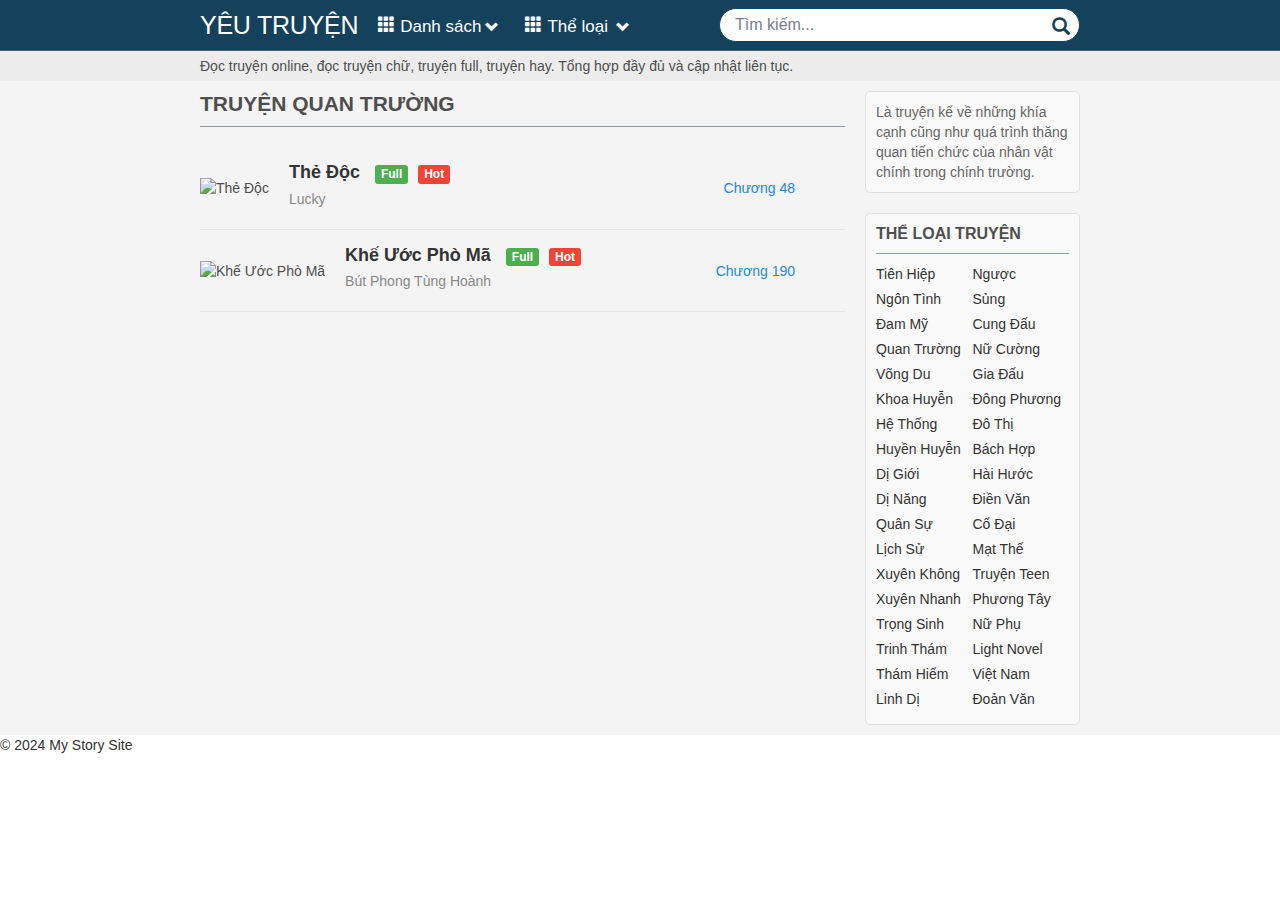
==== category_detail.html @ b4550990 "v8" ====
<html lang="en">
<head>
    <meta charset="UTF-8">
    <meta name="viewport" content="width=device-width, initial-scale=1.0">
    <title>Basic HTML and CSS</title>
    <link rel="stylesheet" href="styles/css/globals.css">
    <link rel="stylesheet" href="styles/css/bootstrap.min.css">
    <link rel="stylesheet" href="styles/css/bootstrap-glyphicons.css">
</head>
<body>
<div id="__next">
    <div>
        <head>
            <meta charset="UTF-8">
            <meta name="viewport" content="width=device-width, initial-scale=1.0">
            <title>Yêu Truyện</title>
        </head>
        <header class="header">
            <div class="container">
                <h1 class="logo"><a href="http://localhost:3000"><span>YÊU TRUYỆN</span></a></h1>
                <nav class="header-nav">
                    <ul>
                        <li class="dropdown">
                            <a href="#">
                                <div class="header-nav-item"><span class="header-nav-item-text glyphicon glyphicon-th">Danh sách</span><span
                                        class="chevron glyphicon glyphicon-chevron-down"></span></div>
                            </a>
                        </li>
                        <li class="dropdown">
                            <a href="#">
                                <div class="header-nav-item">
                                    <span class="header-nav-item-text glyphicon glyphicon-th">Thể loại</span>
                                    <div class="chevron glyphicon glyphicon-chevron-down"></div>
                                </div>
                            </a>
                        </li>
                    </ul>
                </nav>
                <form class="header-form"><input class="header-form-search" id="search-input" type="search"
                                                 name="keyword" placeholder="Tìm kiếm...">
                    <button class="header-form-search-btn" type="submit"><span
                            class="glyphicon glyphicon-search"></span></button>
                </form>
            </div>
            <div class="header-breadcrumb">
                <div class="header-breadcrumb-container"><span>Đọc truyện online, đọc truyện chữ, truyện full, truyện hay. Tổng hợp đầy đủ và cập nhật liên tục. </span>
                </div>
            </div>
        </header>
        <main class="main-body">
            <div class="container">
                <div class="category-detail">
                    <div class="left-column">
                        <h2>TRUYỆN QUAN TRƯỜNG</h2>
                        <div class="story-list">
                            <div class="story-item">
                                <img src="https://via.placeholder.com/100x150" alt="Thẻ Độc">
                                <div class="story-info">
                                    <h3 class="story-title">
                                        <a href="#">Thẻ Độc</a>
                                        <span class="story-tags">
                                            <span class="tag tag-full">Full</span>
                                            <span class="tag tag-hot">Hot</span>
                                        </span>
                                    </h3>
                                    <p class="story-author">Lucky</p>
                                </div>
                                <div class="story-chapters">
                                    <a href="#">Chương 48</a>
                                </div>
                            </div>
                            <div class="story-item">
                                <img src="https://via.placeholder.com/100x150" alt="Khế Ước Phò Mã">
                                <div class="story-info">
                                    <h3 class="story-title">
                                        <a href="#">Khế Ước Phò Mã</a>
                                        <span class="story-tags">
                                            <span class="tag tag-full">Full</span>
                                            <span class="tag tag-hot">Hot</span>
                                        </span>
                                    </h3>
                                    <p class="story-author">Bút Phong Tùng Hoành</p>
                                </div>
                                <div class="story-chapters">
                                    <a href="#">Chương 190</a>
                                </div>
                            </div>
                            <!-- Add more story-item divs as needed -->
                        </div>
                    </div>
                    <div class="right-column">
                        <div class="category-info">
                            Là truyện kể về những khía cạnh cũng như quá trình thăng quan tiến chức của nhân vật chính trong chính trường.
                        </div>
                        <div class="category-list">
                            <div class="category-title">
                                <h4>THỂ LOẠI TRUYỆN</h4>
                                <div class="category-list-item">
                                    <div class="category-column">
                                        <a href="#">Tiên Hiệp</a>
                                        <a href="#">Ngôn Tình</a>
                                        <a href="#">Đam Mỹ</a>
                                        <a href="#">Quan Trường</a>
                                        <a href="#">Võng Du</a>
                                        <a href="#">Khoa Huyễn</a>
                                        <a href="#">Hệ Thống</a>
                                        <a href="#">Huyền Huyễn</a>
                                        <a href="#">Dị Giới</a>
                                        <a href="#">Dị Năng</a>
                                        <a href="#">Quân Sự</a>
                                        <a href="#">Lịch Sử</a>
                                        <a href="#">Xuyên Không</a>
                                        <a href="#">Xuyên Nhanh</a>
                                        <a href="#">Trọng Sinh</a>
                                        <a href="#">Trinh Thám</a>
                                        <a href="#">Thám Hiểm</a>
                                        <a href="#">Linh Dị</a>
                                    </div>
                                    <div class="category-column">
                                        <a href="#">Ngược</a>
                                        <a href="#">Sủng</a>
                                        <a href="#">Cung Đấu</a>
                                        <a href="#">Nữ Cường</a>
                                        <a href="#">Gia Đấu</a>
                                        <a href="#">Đông Phương</a>
                                        <a href="#">Đô Thị</a>
                                        <a href="#">Bách Hợp</a>
                                        <a href="#">Hài Hước</a>
                                        <a href="#">Điền Văn</a>
                                        <a href="#">Cổ Đại</a>
                                        <a href="#">Mạt Thế</a>
                                        <a href="#">Truyện Teen</a>
                                        <a href="#">Phương Tây</a>
                                        <a href="#">Nữ Phụ</a>
                                        <a href="#">Light Novel</a>
                                        <a href="#">Việt Nam</a>
                                        <a href="#">Đoản Văn</a>
                                    </div>
                                </div>
                            </div>
                        </div>
                    </div>
                </div>
            </div>
        </main>
        <footer><p>© 2024 My Story Site</p></footer>
    </div>
</div>
</body>
</html>
---- styles/css/globals.css ----
@font-face {
  font-family: 'Roboto';
  font-style: normal;
  font-weight: 300;
  font-display: swap;
  src: url(https://fonts.gstatic.com/s/roboto/v32/KFOlCnqEu92Fr1MmSU5fCxc9.ttf) format('truetype');
}
@font-face {
  font-family: 'Roboto';
  font-style: normal;
  font-weight: 400;
  font-display: swap;
  src: url(https://fonts.gstatic.com/s/roboto/v32/KFOmCnqEu92Fr1Mu7WxP.ttf) format('truetype');
}
@font-face {
  font-family: 'Roboto';
  font-style: normal;
  font-weight: 500;
  font-display: swap;
  src: url(https://fonts.gstatic.com/s/roboto/v32/KFOlCnqEu92Fr1MmEU9fCxc9.ttf) format('truetype');
}
@font-face {
  font-family: 'Roboto';
  font-style: normal;
  font-weight: 700;
  font-display: swap;
  src: url(https://fonts.gstatic.com/s/roboto/v32/KFOlCnqEu92Fr1MmWUlfCxc9.ttf) format('truetype');
}
@font-face {
  font-family: 'Roboto';
  font-style: normal;
  font-weight: 900;
  font-display: swap;
  src: url(https://fonts.gstatic.com/s/roboto/v32/KFOlCnqEu92Fr1MmYUtfCxc9.ttf) format('truetype');
}
/* variable */
/* colors */
/* font-size */
/*convert px to rem*/
/*****/
.clearfix {
  display: block;
  zoom: 1;
}
.clearfix:after {
  content: " ";
  display: block;
  font-size: 0;
  height: 0;
  clear: both;
  visibility: hidden;
}
/* border-radius */
/* placeholder */
*,
*::before,
*::after {
  box-sizing: border-box;
}
* {
  margin: 0;
  padding: 0;
  outline: none;
}
html {
  -webkit-font-smoothing: antialiased;
  -webkit-text-size-adjust: 100%;
  -webkit-tap-highlight-color: rgba(0, 0, 0, 0);
}
body {
  font-family: 'Roboto', Arial, sans-serif;
  font-weight: 400;
  color: #141416;
  font-size: 1rem;
  line-height: 1.4;
  background-color: #fff;
}
@media (max-width: 991.96px) {
  body {
    font-size: 0.875rem;
  }
}
a {
  color: #000000;
  text-decoration: none;
  transition: all 0.15s ease-in-out !important;
}
a:hover,
a:focus {
  color: #000000;
  outline: none;
  text-decoration: none;
}
h1,
h2,
h3,
h4,
h5,
h6 {
  margin-bottom: 1rem;
  font-weight: 700;
}
img {
  max-width: 100%;
  height: auto;
}
iframe {
  max-width: 100%;
  border: none;
}
hr {
  color: #D4D7DE;
  opacity: 1;
}
hr.line {
  margin-bottom: 0.5rem;
  margin-top: 0.5rem;
}
input[type="password"]::-ms-reveal,
input[type="password"]::-ms-clear {
  display: none;
}
input[type="number"],
input[type=number]::-webkit-inner-spin-button,
input[type=number]::-webkit-outer-spin-button {
  -moz-appearance: textfield;
  -webkit-appearance: textfield;
  appearance: textfield;
}
input[type="text"]::-webkit-input-placeholder,
input[type="password"]::-webkit-input-placeholder,
input[type="url"]::-webkit-input-placeholder,
input[type="url_key"]::-webkit-input-placeholder,
input[type="tel"]::-webkit-input-placeholder,
input[type="search"]::-webkit-input-placeholder,
input[type="number"]::-webkit-input-placeholder,
input[type="datetime"]::-webkit-input-placeholder,
input[type="email"]::-webkit-input-placeholder,
select::-webkit-input-placeholder,
textarea::-webkit-input-placeholder {
  color: #777E90;
  font-weight: 400;
}
input[type="text"]:-moz-placeholder,
input[type="password"]:-moz-placeholder,
input[type="url"]:-moz-placeholder,
input[type="url_key"]:-moz-placeholder,
input[type="tel"]:-moz-placeholder,
input[type="search"]:-moz-placeholder,
input[type="number"]:-moz-placeholder,
input[type="datetime"]:-moz-placeholder,
input[type="email"]:-moz-placeholder,
select:-moz-placeholder,
textarea:-moz-placeholder {
  /* older Firefox*/
  color: #777E90;
  opacity: 1;
  font-weight: 400;
}
input[type="text"]::-moz-placeholder,
input[type="password"]::-moz-placeholder,
input[type="url"]::-moz-placeholder,
input[type="url_key"]::-moz-placeholder,
input[type="tel"]::-moz-placeholder,
input[type="search"]::-moz-placeholder,
input[type="number"]::-moz-placeholder,
input[type="datetime"]::-moz-placeholder,
input[type="email"]::-moz-placeholder,
select::-moz-placeholder,
textarea::-moz-placeholder {
  /* Firefox 19+ */
  color: #777E90;
  opacity: 1;
  font-weight: 400;
}
input[type="text"]:-ms-input-placeholder,
input[type="password"]:-ms-input-placeholder,
input[type="url"]:-ms-input-placeholder,
input[type="url_key"]:-ms-input-placeholder,
input[type="tel"]:-ms-input-placeholder,
input[type="search"]:-ms-input-placeholder,
input[type="number"]:-ms-input-placeholder,
input[type="datetime"]:-ms-input-placeholder,
input[type="email"]:-ms-input-placeholder,
select:-ms-input-placeholder,
textarea:-ms-input-placeholder {
  color: #777E90;
  font-weight: 400;
}
input[type="text"]::placeholder,
input[type="password"]::placeholder,
input[type="url"]::placeholder,
input[type="url_key"]::placeholder,
input[type="tel"]::placeholder,
input[type="search"]::placeholder,
input[type="number"]::placeholder,
input[type="datetime"]::placeholder,
input[type="email"]::placeholder,
select::placeholder,
textarea::placeholder {
  color: #777E90;
  font-weight: 400;
}
/*****scrollbar******/
* {
  scrollbar-width: thin;
  scrollbar-color: #b1b2ba transparent;
}
*::-webkit-scrollbar {
  width: 11px;
  height: 8px;
}
*::-webkit-scrollbar-track {
  background: transparent;
}
*::-webkit-scrollbar-thumb {
  background-color: #b1b2ba;
  border-radius: 0;
  border: none;
}
*::-webkit-scrollbar-thumb:hover {
  background-color: #999aa2;
}
*::-webkit-scrollbar-track {
  background: rgba(0, 0, 0, 0.03);
}
*::-webkit-scrollbar-corner {
  background: transparent;
}
.input-group .btn {
  z-index: 0;
}
.fade {
  transition: opacity 0.15s linear !important;
}
.z-1 {
  z-index: 100;
}
.border {
  border-color: #D4D7DE !important;
}
@media (min-width: 992px) {
  .border-lg-start {
    border-left: 1px solid #D4D7DE !important;
  }
}
.btn-primary.disabled,
.btn-primary:disabled {
  cursor: default;
}
.form-control.is-invalid,
.was-validated .form-control:invalid {
  background: none;
}
.invalid-feedback {
  color: #DA291C;
  font-size: 0.75rem;
  padding-left: 1rem;
  padding-right: 1rem;
}
.form-control {
  height: auto;
  padding: 7px 0;
  border: none;
  border-bottom: 1px solid #D4D7DE;
  -webkit-border-radius: 0;
  -moz-border-radius: 0;
  border-radius: 0;
  font-size: 1rem;
  color: #141416;
  transition: border-color 0.15s ease-in-out, box-shadow 0.15s ease-in-out !important;
}
@media (max-width: 991.98px) {
  .form-control {
    font-size: 0.875rem;
  }
}
.form-control:hover,
.form-control:focus {
  outline: none;
  box-shadow: none;
  border-color: #D4D7DE;
}
.form-control.is-invalid {
  background-color: #FFF1F2;
  border-color: #DA291C;
}
.form-control.is-invalid:hover,
.form-control.is-invalid:focus {
  outline: none;
  box-shadow: none;
  border-color: #DA291C;
}
.form-control.is-valid {
  background: #fff;
  border-color: #16B364 !important;
  padding-right: 1rem;
}
.form-control.is-valid:hover,
.form-control.is-valid:focus {
  outline: none;
  box-shadow: none;
  border-color: #DA291C;
}
.form-control::-webkit-input-placeholder {
  color: #D4D7DE;
}
.form-control:-moz-placeholder {
  /* older Firefox*/
  color: #D4D7DE;
  opacity: 1;
}
.form-control::-moz-placeholder {
  /* Firefox 19+ */
  color: #D4D7DE;
  opacity: 1;
}
.form-control:-ms-input-placeholder {
  color: #D4D7DE;
}
.form-control::placeholder {
  color: #D4D7DE;
}
.form-control:disabled {
  opacity: 0.5;
}
.form-control:disabled + label {
  opacity: 0.5;
}
.valid-feedback {
  font-size: 0.75rem;
  padding-left: 1rem;
  padding-right: 1rem;
  color: #16B364;
}
.form-control:disabled,
.form-control[readonly] {
  background: #fff !important;
}
.custom-control-input:focus ~ .custom-control-label::before {
  box-shadow: none;
}
label {
  margin-bottom: 5px;
}
.fontsize-48 {
  font-size: 3rem !important;
}
@media (max-width: 991.96px) {
  .fontsize-48 {
    font-size: 2.125rem !important;
  }
}
.fontsize-34 {
  font-size: 2.125rem !important;
}
@media (max-width: 991.96px) {
  .fontsize-34 {
    font-size: 1.5rem !important;
  }
}
.fontsize-24 {
  font-size: 1.5rem !important;
}
@media (max-width: 991.96px) {
  .fontsize-24 {
    font-size: 1.125rem !important;
  }
}
.fontsize-20 {
  font-size: 1.25rem !important;
}
@media (max-width: 991.96px) {
  .fontsize-20 {
    font-size: 1rem !important;
  }
}
.fontsize-18 {
  font-size: 1.125rem !important;
}
@media (max-width: 991.96px) {
  .fontsize-18:not(h1) {
    font-size: 1rem !important;
  }
}
.fontsize-16 {
  font-size: 1rem !important;
}
@media (max-width: 991.96px) {
  .fontsize-16 {
    font-size: 0.875rem !important;
  }
}
.fontsize-14 {
  font-size: 0.875rem !important;
}
.fontsize-12 {
  font-size: 0.75rem !important;
}
.fontsize-10 {
  font-size: 0.625rem !important;
}
.font-weight-semibold {
  font-weight: 600 !important;
}
.font-weight-lightsemibold {
  font-weight: 500 !important;
}
.font-weight-lighbold {
  font-weight: 400 !important;
}
@media (min-width: 992px) {
  .fontsize-lg-18 {
    font-size: 1.125rem;
  }
}
.txt-gray {
  color: #777E90;
}
.txt-gray.is-valid {
  color: #16B364;
}
.txt-grayer {
  color: #50515C;
}
.text-gray-less {
  color: #B1B5C3;
}
.txt-dark {
  color: #141416 !important;
}
.txt-yellow {
  color: #FDD571;
}
.txt-orange {
  color: #E9830D;
}
.bg-lighter {
  background-color: #777E90 !important;
}
.bg-gray {
  background-color: #D4D7DE !important;
}
.bg-light {
  background-color: #F4F5F6 !important;
}
.bg-redorange {
  background-color: #ed1c24;
}
.bg-orange {
  background-color: #FBB912;
}
.bg-lightorange {
  background-color: #FDE3A0;
}
.bg-lightyellow {
  background: #FFEDDD;
}
.bg-tet {
  background-image: url('../images/bg-tet.png');
  background-repeat: no-repeat;
}
.bg-dark-o {
  background: rgba(0, 0, 0, 0.8);
  box-shadow: 0 12px 40px rgba(0, 0, 0, 0.07);
}
.bg-o-dark {
  background: rgba(0, 0, 0, 0.2);
}
.bg-yellow-light {
  background-color: #FFFAEE;
}
.bg-yellow-2 {
  background-color: #FAEAC1 !important;
  color: #da291c !important;
}
.bg-light-green {
  background-color: #EEFFF7;
}
.bg-lighter-green-2 {
  background-color: #F3FEE7;
}
.bg-lighter-green {
  background-color: #C6DDC3;
}
.bg-pink {
  background-color: #FFF1F0;
}
.border-blue {
  border: 1px solid #2970FF;
}
.border-red {
  border: 1px solid #DA291C;
  font-weight: 600;
  color: #DA291C;
}
.with-border-left-o {
  border-left: 0.375rem solid #FBB912;
}
.with-border-left-b {
  border-left: 0.375rem solid #0F78BE;
}
.w-26 {
  height: 1.625rem;
  width: 1.625rem;
}
.w-40 {
  height: 2.5rem;
  width: 2.5rem;
}
.icons {
  display: inline-block;
  height: 2.5rem;
  width: 2.5rem;
  background-position: 50% 50%;
  background-size: 100% auto;
  background-repeat: no-repeat;
  vertical-align: middle;
}
.list-ver-links .icons,
.btn-movetop .icons {
  margin: 0 auto;
}
.icon-md {
  height: 1.5rem !important;
  width: 1.5rem !important;
}
.icon-lg {
  height: 3.75rem;
  width: 3.75rem;
}
.icon-shoppingbagplus {
  background-image: url(../images/icon-shoppingbagplus.svg);
}
.btn-added.btn-active .icon-shoppingbagplus {
  background-image: url(../images/icon-shoppingbagddded.svg);
}
@media (max-width: 991.96px) {
  .icon-shoppingbagplus {
    height: 1.25rem;
    width: 1.25rem;
  }
}
.icon-shoppingbagplus-d {
  background-image: url(../images/icon-shoppingbagplus-d.svg);
}
.list-link-icons a:hover .icon-shoppingbagplus-d,
.list-link-icons .active .icon-shoppingbagplus-d {
  background-image: url(../images/icon-shoppingbagplus-o.svg);
}
.icon-heart {
  background-image: url(../images/icon-heart.svg);
}
.icon-bulky {
  background-image: url(../images/icon-bulky.svg);
  width: 10px;
  height: 10px;
  background-size: 100% auto;
}
.icon-en {
  background-image: url(../images/icon-united-states.svg);
  height: 1.5rem;
  width: 1.5rem;
  background-size: 22px auto;
}
.icon-vi {
  background-image: url(../images/icon-vn.svg);
  height: 1.5rem;
  width: 1.5rem;
  background-size: 24px auto;
}
.icon-kr {
  background-image: url(../images/icon-kr.svg);
  height: 1.5rem;
  width: 1.5rem;
}
.icon-copy {
  background-image: url(../images/icon-copy.svg);
  background-size: 20px 20px;
  height: 1.5rem;
  width: 1.5rem;
}
.icon-copy-w {
  background-image: url(../images/icon-copy-w.svg);
  height: 1.25rem;
  width: 1.25rem;
}
.icon-remove {
  background-image: url(../images/icon-remove-4.svg);
  height: 1.6875rem;
  width: 1.6875rem;
}
.icon-listplus {
  background-image: url(../images/icon-listplus.svg);
  height: 1.5rem;
  width: 1.5rem;
}
.icon-gold {
  background-image: url(../images/icon-gold.svg);
  height: 1.25rem;
  width: 1.25rem;
}
.icon-silver {
  background-image: url(../images/icon-silver.svg);
  height: 1.25rem;
  width: 1.25rem;
}
.icon-platinum {
  background-image: url(../images/icon-platinum.svg);
  height: 1.25rem;
  width: 1.25rem;
}
.icon-grab {
  background-image: url(../images/icon-grab.svg);
  background-size: auto 100%;
  height: 1.25rem;
}
.icon-envelope-d {
  background-image: url(../images/icon-envelope-d.svg);
  height: 1.25rem;
  width: 1.25rem;
}
.list-color-dark-gray a:hover .icon-envelope-d {
  background-image: url(../images/icon-envelope-r.svg);
}
.icon-lock-d {
  background-image: url(../images/icon-lock-d.svg);
  height: 1.25rem;
  width: 1.25rem;
}
.list-color-dark-gray a:hover .icon-lock-d {
  background-image: url(../images/icon-lock-r.svg);
}
.icon-phone-d {
  background-image: url(../images/icon-phone-d.svg);
  height: 1.25rem;
  width: 1.25rem;
}
.list-color-dark-gray a:hover .icon-phone-d {
  background-image: url(../images/icon-phone-r.svg);
}
.icon-prohibitcancel-d {
  background-image: url(../images/icon-prohibitcancel-d.svg);
  height: 1.25rem;
  width: 1.25rem;
}
.list-color-dark-gray a:hover .icon-prohibitcancel-d {
  background-image: url(../images/icon-prohibitcancel-r.svg);
}
.icon-globe-d {
  background-image: url(../images/icon-globe-d.svg);
  height: 1.25rem;
  width: 1.25rem;
}
.list-color-dark-gray a:hover .icon-globe-d {
  background-image: url(../images/icon-globe-r.svg);
}
.icon-signout-g {
  background-image: url(../images/icon-signout-g.svg);
  height: 1.25rem;
  width: 1.25rem;
}
.list-color-dark-gray a:hover .icon-signout-g {
  background-image: url(../images/icon-signout.svg);
}
.icon-pos {
  background-image: url(../images/icn-pos-green.svg);
  height: 1rem;
  width: 1rem;
}
.icon-arrowsclockwise {
  background-image: url(../images/icon-arrowsclockwise.svg);
  height: 1.5rem;
  width: 1.5rem;
}
.icon-arrow-left {
  background-image: url(../images/icon-arrow-left-w.svg);
  height: 0.9375rem;
  width: 0.5625rem;
}
.icon-arrow-left.icon-arrow-right {
  transform: rotate(-180deg);
}
.icon-arrow-left-b {
  background-image: url(../images/icon-arrow-left.svg);
  height: 0.8125rem;
  width: 0.5rem;
  min-width: 0.5rem;
}
.icon-arrow-left-b.icon-arrow-right {
  transform: rotate(-180deg);
}
.icon-arrow-left-b.icon-arrow-down {
  transform: rotate(-90deg);
}
.btn-collapse.collapsed .icon-arrow-left-b.icon-arrow-down,
input:checked + .tab-label .icon-arrow-left-b.icon-arrow-down {
  transform: rotate(-270deg);
}
.arrow-up .icon-arrow-left-b,
.group-review-list .group-order-head:not(.collapsed) .icon-arrow-left-b {
  transform: rotate(90deg);
}
.icon-arrow-left-b.w-20 {
  height: 1.125rem !important;
  width: 0.625rem !important;
  margin-top: -2px;
  min-width: auto !important;
}
.icon-arrow-left-b.w-24 {
  height: 1.0625rem;
  width: 0.625rem;
  margin-top: -2px;
}
.icon-arrow-left-b.w-30 {
  height: 1.125rem;
  width: 0.75rem;
  margin-top: -2px;
}
.icon-caret-down:after {
  display: inline-block;
  margin-left: 0.625rem;
  vertical-align: middle;
  content: "";
  border-top: 0.485rem solid;
  border-right: 0.485rem solid transparent;
  border-bottom: 0;
  border-left: 0.485rem solid transparent;
}
.icon-caret-down.btn-viewmore-toggle:after {
  border-bottom: 0.485rem solid;
  border-top-color: transparent;
  vertical-align: text-top;
}
.icon-check-w {
  background-image: url(../images/icon-check-w.svg);
  background-size: 10px auto;
}
.icon-check-w.icon-green-circle {
  background-color: #16B364;
  height: 16px;
  width: 16px;
  min-height: 16px;
  min-width: 16px;
  display: inline-block;
  border-radius: 100%;
}
.icon-sm {
  height: 0.625rem;
  width: 0.3125rem;
}
.icon-login {
  background-image: url(../images/icon-login.svg);
  height: 1.75rem;
  width: 1.75rem;
}
.icon-scooter {
  background-image: url(../images/icon-scooter.svg);
  height: 1rem;
  width: 1rem;
}
.icon-shopping-cart {
  background-image: url(../images/icon-shopping-cart-w.svg);
  height: 1.75rem;
  width: 1.75rem;
}
.icon-shopping-cart.w-20 {
  height: 1.25rem;
  width: 1.25rem;
}
.icon-recent-seen {
  background-image: url(../images/icon-recent-seen.svg);
  height: 1.75rem;
  width: 1.75rem;
}
.icon-caret-up {
  background-image: url(../images/icon-double-carret-up.svg);
  height: 1.75rem;
  width: 1.75rem;
}
.icon-arrow-up {
  background-image: url(../images/icon-arrow-up.svg);
  height: 1.75rem;
  width: 1.75rem;
}
.icon-eye-bold {
  background-image: url(../images/icon-eye-bold.svg);
  height: 1.75rem;
  width: 1.75rem;
}
.icon-eye {
  background-image: url(../images/icon-eye.svg);
  height: 1.25rem;
  width: 1.25rem;
}
.icon-eye-d {
  background-image: url(../images/icon-eye-d.svg);
  height: 1.25rem;
  width: 1.25rem;
}
.list-link-icons a:hover .icon-eye-d,
.list-link-icons .active .icon-eye-d {
  background-image: url(../images/icon-eye-o.svg);
}
.icon-truck {
  background-image: url(../images/icon-truck.svg);
  background-position: 0 -2px;
}
.icon-truck.w-18 {
  height: 1.125rem;
  width: 1.125rem;
}
.icon-truck.w-20 {
  height: 1.25rem;
  width: 1.25rem;
}
.icon-truck.w-24 {
  height: 1.5rem;
  width: 1.5rem;
}
@media (min-width: 1200px) {
  .icon-truck.w-46 {
    height: 2.875rem;
    width: 2.875rem;
  }
}
@media (max-width: 1199.96px) {
  .icon-truck.w-46 {
    height: 1.5rem;
    width: 1.5rem;
    min-width: 1.5rem;
  }
}
.icon-truck-o {
  background-image: url(../images/icon-truck-o.svg);
  height: 1.25rem;
  width: 1.25rem;
  min-width: 1.25rem;
}
.icon-trash {
  background-image: url(../images/icon-trash.svg);
  height: 1.5rem;
  width: 1.5rem;
}
.icon-edit {
  background-image: url(../images/icon-edit.svg);
  height: 1.5rem;
  width: 1.5rem;
}
.icon-pencial {
  background-image: url(../images/icon-pencial-simple.svg);
  height: 1.5rem;
  width: 1.5rem;
}
.icon-shoppingcart-bold {
  background-image: url(../images/icon-shoppingcart-bold.svg);
}
.icon-usercircle-b {
  background-image: url(../images/icon-usercircle-b.svg);
  height: 1.5rem;
  width: 1.5rem;
}
.icon-home {
  background-image: url(../images/icon-home.svg);
  height: 1.5rem;
  width: 1.5rem;
}
.icon-store {
  background-image: url(../images/icon-storefront.svg);
  height: 1.5rem;
  width: 1.5rem;
}
.icon-lightbulbfilament {
  background-image: url(../images/icon-lightbulbfilament.svg);
  height: 1.5rem;
  width: 1.5rem;
  min-width: 24px;
}
.icon-star {
  background-image: url(../images/icon-star-2.svg);
  height: 2rem;
  width: 2rem;
}
.btn-rate-m:hover .icon-star,
.btn-rate-m:focus .icon-star,
.btn-rate-m.selected .icon-star {
  background-image: url(../images/icon-star-o.svg);
}
.icon-star-b {
  background-image: url(../images/icon-star-b.svg);
  height: 1rem;
  width: 1rem;
}
.icon-share-w {
  background-image: url(../images/icon-sharenetwork-w.svg);
  height: 1.5rem;
  width: 1.5rem;
}
.icon-user-2 {
  background-image: url(../images/icon-user-2.svg);
  height: 1rem;
  width: 1rem;
}
.list-link-icons a:hover .icon-user-2,
.list-link-icons .active .icon-user-2 {
  background-image: url(../images/icon-user-2-o.svg);
}
.icon-lock {
  background-image: url(../images/icon-lock.svg);
  height: 1.25rem;
  width: 1.25rem;
}
.is-invalid ~ label .icon-lock {
  background-image: url(../images/icon-lock-r.svg);
}
.icon-lockcheck {
  background-image: url(../images/icon-lockcheck.svg);
  height: 1.25rem;
  width: 1.25rem;
}
.is-invalid ~ label .icon-lockcheck {
  background-image: url(../images/icon-lockcheck-r.svg);
}
.icon-headphone {
  background-image: url(../images/icon-tel.svg);
  height: 0.9375rem;
  width: 0.9375rem;
}
.icon-mail {
  background-image: url(../images/icon-mail.svg);
  height: 0.6875rem;
  width: 0.875rem;
}
.icon-envelope {
  background-image: url(../images/icon-envelope.svg);
  height: 1.25rem;
  width: 1.25rem;
}
.is-invalid ~ label .icon-envelope {
  background-image: url(../images/icon-envelope-r.svg);
}
.icon-lotte-logo {
  background-image: url(../images/lotte-logo.svg);
  height: 1.25rem;
  width: 1.25rem;
}
.icon-globe {
  background-image: url(../images/icon-globe.svg);
  height: 1.25rem;
  width: 1.25rem;
}
.icon-phone {
  background-image: url(../images/icon-phone.svg);
  height: 1.25rem;
  width: 1.25rem;
}
.is-invalid ~ label .icon-phone {
  background-image: url(../images/icon-phone-r.svg);
}
.icon-share {
  background-image: url(../images/icon-share.svg);
  background-size: 24px auto;
  height: 1.5rem;
  width: 1.5rem;
}
.icon-sharenetwork {
  background-image: url(../images/icon-sharenetwork.svg);
  height: 1.25rem;
  width: 1.25rem;
}
.icon-sharenetwork-d {
  background-image: url(../images/icon-sharenetwork-d.svg);
  background-size: 24px auto;
  height: 1.5rem;
  width: 1.5rem;
}
.icon-line {
  background-image: url(../images/icon-line.svg);
  height: 1.0625rem;
  width: 1.125rem;
}
.icon-kakao-talk {
  background-image: url(../images/icon-kakao-talk.svg);
  height: 1.0625rem;
  width: 1.125rem;
}
.icon-notepencil {
  background-image: url(../images/icon-notepencil.svg);
  height: 1.25rem;
  width: 1.25rem;
}
.icon-notepencil-d,
.note-added .icon-notepencil {
  background-image: url(../images/icon-notepencil-d.svg);
  height: 1.25rem;
  width: 1.25rem;
}
.icon-info {
  background-image: url(../images/icon-info.svg);
  height: 1.25rem;
  width: 1.25rem;
  min-width: 1.25rem;
}
.icon-location2 {
  background-image: url(../images/icon-location.svg);
  height: 0.9375rem;
  width: 0.9375rem;
}
.icon-identificationcard {
  background-image: url(../images/icon-identificationcard.svg);
  height: 1.25rem;
  width: 1.25rem;
}
.icon-users {
  background-image: url(../images/icon-users.svg);
  height: 1.25rem;
  width: 1.25rem;
}
.icon-calendar {
  background-image: url(../images/icon-calendar.svg);
  height: 1.25rem;
  width: 1.25rem;
}
.icon-calendar-date {
  background-image: url(../images/icon-calendar-date.svg);
  height: 1.25rem;
  width: 1.25rem;
}
.icon-back {
  background-image: url(../images/arrow-back.svg);
  height: 1.5rem;
  width: 1.5rem;
  transform: rotate(180deg);
  -webkit-transform: rotate(180deg);
}
.icon-back.icon-next {
  transform: rotate(0deg);
  -webkit-transform: rotate(0deg);
}
.icon-what3words {
  background-image: url(../images/icon-what3words.svg);
  height: 1.25rem;
  width: 1.25rem;
}
.icon-what3words-fill {
  background-image: url(../images/icon-what3words-fill.svg);
  height: 1.25rem;
  width: 1.25rem;
}
.no-click {
  pointer-events: none;
}
.icon-truck-w {
  background-image: url(../images/icon-delivery-w.svg);
  height: 1.75rem;
  width: 1.75rem;
}
.icon-location {
  background-image: url(../images/icon-mappin.svg);
  height: 1.5rem;
  width: 1.5rem;
  background-size: 1.5rem auto;
}
.icon-mappinline {
  background-image: url(../images/icon-mappinline.svg);
  height: 1.5rem;
  width: 1.5rem;
}
.icon-building {
  background-image: url(../images/icon-building.svg);
  height: 1.25rem;
  width: 1.25rem;
}
.icon-i {
  background-image: url(../images/icon-i.svg);
  height: 1.25rem;
  width: 1.25rem;
}
.icon-close {
  background-image: url(../images/icon-close-b.svg);
  height: 1rem;
  width: 1rem;
}
.icon-exclaimation {
  background-image: url(../images/icon-exclaimation.svg);
  height: 4rem;
  width: 4rem;
}
.icon-shecksquareoffset {
  background-image: url(../images/icon-shecksquareoffset.svg);
  height: 4rem;
  width: 4rem;
}
.icon-checkcircle {
  background-image: url(../images/icon-checkcircle.svg);
  height: 4rem;
  width: 4rem;
}
.icon-male {
  background-image: url(../images/icon-male.svg);
  height: 1.25rem;
  width: 1.25rem;
}
.icon-female {
  background-image: url(../images/icon-female.svg);
  height: 1.25rem;
  width: 1.25rem;
}
.icon-plus {
  background-image: url(../images/icon-plus-3.svg);
  height: 2.5rem;
  width: 2.5rem;
  display: inline-block;
  border: none;
  background-repeat: no-repeat;
  background-color: transparent;
}
.icon-plus.w-20 {
  height: 1.25rem;
  width: 1.25rem;
}
.icon-plus.w-30 {
  height: 1.875rem;
  width: 1.875rem;
}
.icon-add-2 {
  background-image: url(../images/icon-shoppingbagplus-w.svg);
  height: 1.25rem;
  width: 1.25rem;
  border: none;
  background-repeat: no-repeat;
  background-color: transparent;
}
.icon-more {
  background-image: url(../images/icon-more-3.svg);
  height: 2.5rem;
  width: 2.5rem;
  display: block;
  border: none;
  background-repeat: no-repeat;
  background-color: transparent;
}
.icon-more-2 {
  background-image: url(../images/icon-download.svg);
  height: 1.5rem;
  width: 1.5rem;
  display: inline-block;
  border: none;
  background-repeat: no-repeat;
  background-color: transparent;
  background-size: 24px auto;
}
.icon-play {
  background-image: url(../images/icon-play.svg);
  background-position: 50% 50%;
  background-repeat: no-repeat;
  height: 3.125rem;
  width: 3.125rem;
  border: none;
  background-color: #23262F;
  -webkit-border-radius: 50%;
  -moz-border-radius: 50%;
  border-radius: 50%;
}
.icon-play.icon-loading {
  background-image: url(../images/loading-w.svg);
  background-size: 50px auto;
}
.icon-play-w {
  background-image: url(../images/icon-play-w.svg);
  background-size: 10px 12px;
  height: 0.75rem;
  width: 0.625rem;
}
.icon-pause-w {
  background-image: url(../images/icon-pause-w.svg);
  background-size: 32px auto;
  height: 2.5rem;
  width: 2.5rem;
}
.icon-add-3 {
  background-image: url(../images/icon-plus-3.svg);
  height: 1.25rem;
  width: 1.25rem;
  background-size: 20px auto;
}
.icon-money {
  background-image: url(../images/icon-money.svg);
  background-size: 28px auto;
  height: 1rem;
  width: 1.75rem;
}
.icon-coin-g {
  background-image: url(../images/icon-coin-g.svg);
  background-size: 20px auto;
  height: 1.25rem;
  width: 1.25rem;
}
.icon-coin-y {
  background-image: url(../images/icon-coin-y.svg);
  background-size: 23px auto;
  height: 1.0625rem;
  width: 1.4375rem;
}
.icon-arrow-out {
  background-image: url(../images/icon-arrow-out.svg);
  background-size: 32px auto;
  height: 2.5rem;
  width: 2.5rem;
}
.icon-giftcard {
  background-image: url(../images/icon-giftcard.svg);
  background-size: 36px auto;
  height: 1.375rem;
  width: 2.25rem;
}
.icon-gotit {
  background-image: url(../images/icon-gotit.svg);
  background-size: 36px auto;
  height: 1.375rem;
  width: 2.25rem;
}
.icon-checked {
  background-image: url(../images/icon-checked-g.svg);
  height: 1.25rem;
  width: 1.25rem;
}
.icon-lppoint {
  background-image: url(../images/icon-lppoint.svg);
  height: 1.5rem;
  width: 1.5rem;
}
.read-all {
  background: url(../images/icon-checked.svg) 100% 0 no-repeat;
  padding-right: 28px;
  border: none;
  color: #141416 !important;
}
@media (max-width: 991.98px) {
  .read-all {
    font-size: 0.875rem;
  }
}
.icon-i {
  display: inline-block;
  width: 24px;
  height: 24px;
  background: url(../images/icon-i.svg) 50% 50% no-repeat;
}
.icon-grid,
.icon-list {
  width: 2.5rem;
  height: 2.5rem;
  display: block;
  background-color: transparent;
  background-size: 24px auto;
  background-repeat: no-repeat;
  background-position: 50% 50%;
  box-shadow: none;
  border: none;
}
.icon-grid.active,
.icon-list.active {
  background-color: #141416;
}
.icon-grid {
  background-image: url(../images/icon-grid.svg);
}
.icon-grid.active {
  background-image: url(../images/icon-grid-o.svg);
}
.icon-list {
  background-image: url(../images/icon-list.svg);
}
.icon-list.active {
  background-image: url(../images/icon-list-o.svg);
}
.icon-filter {
  width: 2.5rem;
  height: 2.5rem;
  display: block;
  background-color: transparent;
  background-size: 24px auto;
  background-repeat: no-repeat;
  background-position: 50% 50%;
  box-shadow: none;
  border: 1px solid #D4D7DE;
  -webkit-border-radius: 4px;
  -moz-border-radius: 4px;
  border-radius: 4px;
  background-image: url(../images/icon-filter.svg);
}
.icon-arrow-next {
  display: inline-block;
  height: 0.8125rem;
  width: 0.5rem;
  position: relative;
}
.icon-arrow-next:before {
  content: "";
  width: 0.625rem;
  height: 0.625rem;
  border-top: 1px solid #777E90;
  border-right: 1px solid #777E90;
  position: absolute;
  right: 0.75rem;
  top: 50%;
  margin-top: -0.3125rem;
  z-index: 1;
  transform: rotate(45deg);
  -webkit-transform: rotate(45deg);
  transition: border-color 0.15s ease-in-out !important;
}
.icon-addressbook {
  background-image: url(../images/icon-addressbook.svg);
}
.list-link-icons a:hover .icon-addressbook,
.list-link-icons .active .icon-addressbook {
  background-image: url(../images/icon-addressbook-o.svg);
}
.icon-calendar-d {
  background-image: url(../images/icon-calendar-d.svg);
}
.list-link-icons a:hover .icon-calendar-d,
.list-link-icons .active .icon-calendar-d {
  background-image: url(../images/icon-calendar-d-o.svg);
}
.icon-chatcirclefaqs {
  background-image: url(../images/icon-chatcirclefaqs.svg);
}
.icon-gear {
  background-image: url(../images/icon-gear.svg);
}
.list-link-icons a:hover .icon-gear,
.list-link-icons .active .icon-gear {
  background-image: url(../images/icon-gear-o.svg);
}
.icon-gear.w-24 {
  height: 1.5rem;
  width: 1.5rem;
}
.icon-headset {
  background-image: url(../images/icon-headset.svg);
}
.icon-listcheck {
  background-image: url(../images/icon-listcheck.svg);
}
.list-link-icons a:hover .icon-listcheck,
.list-link-icons .active .icon-listcheck {
  background-image: url(../images/icon-listcheck-o.svg);
}
.icon-listcheck-w {
  background-image: url(../images/icon-listcheck-w.svg);
}
.icon-heartstraight {
  background-image: url(../images/icon-heartstraight.svg);
}
.list-link-icons a:hover .icon-heartstraight,
.list-link-icons .active .icon-heartstraight {
  background-image: url(../images/icon-heartstraight-o.svg);
}
.icon-ticket {
  background-image: url(../images/icon-ticket.svg);
}
.list-link-icons a:hover .icon-ticket,
.list-link-icons .active .icon-ticket {
  background-image: url(../images/icon-ticket-o.svg);
}
.icon-credit-card {
  background-image: url(../images/icon-credit-card-b.svg);
}
.list-link-icons a:hover .icon-credit-card,
.list-link-icons .active .icon-credit-card {
  background-image: url(../images/icon-credit-card-o.svg);
}
.w-20 {
  height: 1.25rem !important;
  width: 1.25rem !important;
}
.w-20.loading span {
  height: 1.25rem !important;
  width: 1.25rem !important;
}
.w-24 {
  height: 1.5rem;
  width: 1.5rem;
}
.btn-close {
  background-size: 0.9375rem auto;
  width: 1.5rem;
  height: 1.5rem;
  padding: 0;
}
.btn-close:focus {
  box-shadow: none;
}
.btn-pink {
  background-color: #fff;
  border-color: #D4D7DE;
}
.btn-pink .icon-heart {
  background-image: url(../images/icon-heart-fill-b.svg);
  opacity: 0.3;
}
.btn-pink:hover {
  border-color: #141416;
  /*    .icon-heart {
            background-image: url(../images/icon-heart.svg);
            opacity: 1;
        }*/
}
.btn-pink.added {
  background-color: #FFF1F0;
  border-color: #FFF1F0;
}
.btn-pink.added .icon-heart {
  background-image: url(../images/icon-heart.svg);
  opacity: 1;
}
@media (max-width: 991.96px) {
  .btn-pink .icon-heart {
    height: 1.25rem;
    width: 1.25rem;
  }
}
.btn-added.btn-active {
  background-color: #FFF1F0;
  border-color: #FFF1F0;
}
.btn-added.btn-active:hover {
  border-color: #DA291C;
}
.badge {
  font-weight: 600;
  letter-spacing: 0.5px;
  display: inline-flex;
  align-items: center;
}
@media (max-width: 991.96px) {
  .badge.px-3s {
    padding-left: 0.5rem !important;
    padding-right: 0.5rem !important;
  }
}
.text-bg-light-blue {
  color: #2970FF;
  background-color: #F2F7FF;
}
.bg-light-blue {
  background-color: #F2F7FF;
}
.text-bg-light-green {
  color: #16B364;
  background-color: #EEFFF7;
}
.text-bg-light-yellow {
  color: #FBB912;
  background-color: #FFFAEE;
  border-color: #FBB912 !important;
}
.field-more .text-bg-light-yellow {
  color: #FBB912;
}
.field-more .text-bg-light-yellow:before {
  border-color: #E9830D;
}
.bg-gold,
.text-bg-light-gold {
  background: linear-gradient(135deg, rgba(242, 174, 0, 0.2) 14.66%, rgba(253, 213, 113, 0.2) 35.28%, rgba(253, 227, 160, 0.2) 50.01%, rgba(253, 213, 113, 0.2) 66.95%, rgba(241, 173, 0, 0.2) 85.35%);
}
.bg-silver,
.text-bg-light-silver {
  background: linear-gradient(135deg, rgba(119, 126, 144, 0.2) 14.66%, rgba(177, 181, 195, 0.2) 35.87%, rgba(212, 215, 222, 0.2) 50.01%, rgba(177, 181, 195, 0.2) 64.15%, rgba(119, 126, 144, 0.2) 85.35%);
}
.bg-platinum,
.text-bg-light-platinum {
  background: linear-gradient(135deg, rgba(96, 122, 128, 0.2) 14.66%, rgba(177, 189, 185, 0.2) 35.87%, rgba(213, 231, 221, 0.2) 50.01%, rgba(177, 189, 184, 0.2) 64.15%, rgba(97, 134, 127, 0.2) 85.35%);
}
.text-bg-light-gold {
  color: #FBB912;
  border-color: transparent !important;
}
.text-bg-light-silver {
  color: #777E90;
  border-color: transparent !important;
}
.text-bg-light-platinum {
  color: #607A80;
  border-color: transparent !important;
}
.mt-1s {
  margin-top: 2px !important;
}
.mt-3s,
.my-3s {
  margin-top: 0.75rem !important;
}
.mb-1s {
  margin-bottom: 2px !important;
}
.mb-2m {
  margin-bottom: 0.625rem !important;
}
.mt-2s {
  margin-top: 7px !important;
}
.mb-2s {
  margin-bottom: 7px !important;
}
.mb-3s,
.my-3s {
  margin-bottom: 0.75rem !important;
}
.ms-3s,
.mx-3s {
  margin-left: 0.75rem !important;
}
.me-3s,
.mx-3s {
  margin-right: 0.75rem !important;
}
.mb-4s {
  margin-bottom: 1.25rem !important;
}
.mb-4ss {
  margin-bottom: 1.125rem !important;
}
.mb-4msm {
  margin-bottom: 1.75rem !important;
}
@media (max-width: 991.96px) {
  .mb-4msm {
    margin-bottom: 1.125rem !important;
  }
}
.mb-4m {
  margin-bottom: 2.25rem !important;
}
@media (max-width: 991.96px) {
  .mb-4m {
    margin-bottom: 1.5rem !important;
  }
}
.mb-4mm {
  margin-bottom: 2.125rem !important;
}
@media (max-width: 1199.96px) {
  .mb-4mm {
    margin-bottom: 0.5rem !important;
  }
}
.mb-4ms {
  margin-bottom: 2rem !important;
}
@media (max-width: 1199.96px) {
  .mb-4ms {
    margin-bottom: 1rem !important;
  }
}
.mb-5ss {
  margin-bottom: 2.375rem !important;
}
@media (max-width: 1199.96px) {
  .mb-5ss {
    margin-bottom: 1.25rem !important;
  }
}
.mb-5s {
  margin-bottom: 2.5rem !important;
}
@media (max-width: 1199.96px) {
  .mb-5 {
    margin-bottom: 1.25rem !important;
  }
}
.mt-n2 {
  margin-top: -1rem;
}
@media (max-width: 991.96px) {
  .mt-n2-mo {
    margin-top: -1rem;
  }
}
.mt-n1 {
  margin-top: -3px;
}
.p-1s {
  padding: 2px !important;
}
.py-1sm {
  padding-top: 3px !important;
  padding-bottom: 3px !important;
}
.px-2s {
  padding-left: 0.375rem !important;
  padding-right: 0.375rem !important;
}
.p-3s {
  padding: 0.75rem !important;
}
.pe-3s,
.px-3s {
  padding-right: 0.75rem !important;
}
.ps-3s,
.px-3s {
  padding-left: 0.75rem !important;
}
.py-3s {
  padding-top: 0.75rem !important;
  padding-bottom: 0.75rem !important;
}
.py-3ss {
  padding-top: 1rem !important;
  padding-bottom: 1rem !important;
}
.py-3sxs {
  padding-top: 0.625rem !important;
  padding-bottom: 0.625rem !important;
}
.pt-3s {
  padding-top: 0.75rem !important;
}
.pb-4s {
  padding-bottom: 1.25rem !important;
}
.pe-4s {
  padding-right: 1.25rem !important;
}
.p-4s {
  padding: 1.25rem !important;
}
.px-4s {
  padding-left: 1.25rem !important;
  padding-right: 1.25rem !important;
}
.ps-4m {
  padding-left: 2rem;
}
.py-2sm {
  padding-top: 0.5625rem !important;
  padding-bottom: 0.5625rem !important;
}
.py-2s {
  padding-top: 0.4375rem !important;
  padding-bottom: 0.4375rem !important;
}
.py-2ss {
  padding-top: 0.375rem !important;
  padding-bottom: 0.375rem !important;
}
.pt-0 {
  padding-top: 0 !important;
}
.px-5s {
  padding-left: 1.5rem !important;
  padding-right: 1.5rem !important;
}
.pt-4ms {
  padding-top: 2rem !important;
}
@media (min-width: 1024px) {
  .g-3s,
  .gx-3s {
    --bs-gutter-x: 0.75rem;
  }
  .g-3sm {
    --bs-gutter-y: 0.875rem;
    --bs-gutter-x: 0.875rem;
  }
  .g-4s {
    --bs-gutter-x: 1.125rem;
  }
  .g-4m {
    --bs-gutter-x: 2rem;
  }
}
@media (max-width: 1023.96px) {
  .g-3s,
  .gx-3s {
    --bs-gutter-x: 0.5rem;
  }
  .g-3sm {
    --bs-gutter-y: 0.5rem;
    --bs-gutter-x: 0.5rem;
  }
  .g-4s {
    --bs-gutter-x: 0.5rem;
  }
  .g-4m {
    --bs-gutter-x: 0.5rem;
  }
}
.text-red,
.red-color {
  color: #DA291C;
}
.text-gray {
  color: #777E90;
}
.text-green {
  color: #16B364;
}
.text-grey-light {
  color: #B1B5C3 !important;
}
.text-orange {
  color: #FBB912;
}
.text-blue {
  color: #2970FF;
}
.bg-badge-red {
  color: #fff;
  background-color: #DA291C;
  border: 1px solid #fff;
  font-size: 0.625rem;
  line-height: 1.5;
  min-width: 1rem;
  height: 1rem;
  right: 0.625rem;
  display: flex;
  align-items: center;
  justify-content: center;
}
.bg-badge-red.w-md {
  min-width: 1.375rem;
  height: 1.375rem;
  right: 0;
}
.user-avatar,
.user-avatar img {
  max-width: 2rem;
  border-radius: 50%;
  min-height: 2rem;
}
.user-avatar.user-avatar-sm {
  max-width: 2rem;
  min-height: 2rem;
}
.user-avatar.user-avatar-sm img {
  max-width: 2rem;
  min-height: 2rem;
}
.user-avatar.user-avatar-mds {
  max-width: 2.5rem;
}
.user-avatar.user-avatar-mds img {
  max-width: 2.5rem;
  min-height: 2.5rem;
}
.user-avatar.user-avatar-md {
  max-width: 3rem;
  min-height: 3rem;
}
.user-avatar.user-avatar-md img {
  max-width: 3rem;
  min-height: 3rem;
}
.user-avatar.user-avatar-lg {
  max-width: 6.25rem;
  min-height: 6.25rem;
}
.user-avatar.user-avatar-lg img {
  max-width: 6.25rem;
  min-height: 6.25rem;
}
.customer-info .user-avatar {
  width: 6.25rem;
  height: 6.25rem;
  background-color: #D4D7DE;
  display: flex;
  align-items: center;
}
.customer-info .user-avatar img {
  background: none;
}
/* button */
.btn {
  border-radius: 0.25rem;
  padding: 0.4375rem 0.875rem;
  transition: color 0.15s ease-in-out, background-color 0.15s ease-in-out, border-color 0.15s ease-in-out, box-shadow 0.15s ease-in-out !important;
}
.btn:hover,
.btn:focus,
.btn.focus {
  box-shadow: none !important;
}
.btn.btn-full {
  width: 100%;
  margin: 0;
}
.btn.disabled {
  position: relative;
}
.btn.disabled .icons {
  opacity: 0.5;
}
.btn.disabled .loading {
  position: absolute;
  top: 50%;
  left: 50%;
  transform: translate(-50%, -50%);
}
@media (max-width: 992px) {
  .btn {
    font-size: 0.875rem;
  }
}
@media (max-width: 370px) {
  .btn {
    font-size: 0.75rem;
  }
}
.btn-primary {
  background-color: #DA291C;
  border-color: #DA291C;
  color: #fff;
}
.btn-primary:hover,
.btn-primary:focus {
  background-color: #363A42;
  border-color: #363A42;
}
.btn-primary:not(:disabled):not(.disabled).active,
.btn-primary:not(:disabled):not(.disabled):active,
.show > .btn-primary.dropdown-toggle,
.btn-primary:active,
.btn-primary:visited {
  color: #fff;
  background-color: #DA291C;
  border-color: #DA291C;
}
.btn-primary.disabled,
.btn-primary:disabled {
  color: #B1B5C4;
  background: #D4D7DE;
  border-color: #D4D7DE;
  pointer-events: none;
  opacity: 1;
}
.btn-border {
  background-color: #fff;
  border-color: #D4D7DE;
  color: #DA291C;
}
.btn-border:hover,
.btn-border:focus {
  color: #DA291C;
  background-color: #fff;
  border-color: #D4D7DE;
}
.btn-yellow {
  background-color: #FBB912;
  border-color: #FBB912;
}
.btn-yellow:hover,
.btn-yellow:focus {
  background-color: #d29b0e;
  border-color: #d29b0e;
}
.btn-outline-light {
  border-color: #D4D7DE;
  color: #141416;
  font-weight: 400;
  padding: 0.4375rem 0.875rem;
}
.btn-outline-light:hover,
.btn-outline-light:focus {
  border-color: #141416;
}
.btn-outline-light.disabled,
.btn-outline-light:disabled {
  border-color: #D4D7DE;
  color: #B1B5C3;
}
@media (max-width: 767.96px) {
  .delivery-page .btn-outline-light {
    padding-top: 0.25rem;
    font-size: 0.75rem;
    padding-bottom: 0.25rem;
  }
}
.min-md {
  min-width: 140px;
}
.btn-blue {
  color: #2970FF;
  text-decoration: underline;
}
.btn-md {
  font-weight: 700;
  padding: 0.6875rem 1.25rem;
}
.btn-mds {
  padding: 0.5625rem 1.25rem;
}
.btn-n {
  padding: 0.4375rem 1.25rem;
}
.btn-sm {
  border-radius: 2px;
  font-size: 0.75rem;
  padding: 7px 10px;
}
@media (min-width: 992px) {
  .btn-lg {
    height: 4rem;
    line-height: 1;
    padding-top: 0.5rem;
  }
  .btn-lg-w {
    height: 4rem;
    width: 4rem;
  }
  .min-mdm {
    min-width: 180px;
  }
}
.btn-play-s {
  height: 1.875rem;
  width: 1.875rem;
  border-width: 1.5px;
  border-color: #fff;
  background-color: rgba(0, 0, 0, 0.7);
  display: flex;
  align-items: center;
  justify-content: center;
}
.btn-play-s:hover,
.btn-play-s:focus {
  background-color: #DA291C;
}
.btn-smd {
  height: 2.25rem;
}
.w-30 {
  height: 1.875rem;
  width: 1.875rem;
  min-width: auto !important;
}
.w-30.btn-plus-circle {
  padding: 0 !important;
  border-color: #141416;
}
.w-16 {
  height: 1rem;
  width: 1rem;
}
.w-32 {
  height: 2rem;
  width: 2rem;
}
.btn-sms {
  height: 1.875rem;
  font-size: 0.875rem;
  padding-top: 0.25rem !important;
  padding-bottom: 0.25rem !important;
}
.btn-lmd {
  height: 2.5rem;
  width: 2.5rem;
}
.btn-lmdh {
  height: 2.5rem;
}
.min-120 {
  min-width: 7.5rem;
}
@media (max-width: 768px) {
  .col-option-act .min-120 {
    min-width: auto;
  }
}
.min-height-120 {
  min-height: 7.5rem !important;
}
.rounded-1s {
  border-radius: 2px;
}
.border-t-short {
  padding-top: 25px !important;
  position: relative;
}
.border-t-short:before {
  background-color: #D4D7DE;
  top: 0;
  content: "";
  height: 1px;
  left: 0;
  position: absolute;
  width: 48px;
}
.input-group > .input-number {
  width: 4rem;
  padding-left: 0.5rem;
  padding-right: 0.5rem;
}
@media (max-width: 991.98px) {
  .input-group > .input-number {
    width: 1rem;
    padding-left: 2px;
    padding-right: 2px;
  }
}
.input-group {
  background-color: #fff;
  -webkit-border-radius: 0.375rem;
  -moz-border-radius: 0.375rem;
  border-radius: 0.375rem;
}
.input-group .form-control {
  min-width: 4rem;
}
.input-group .form-control:disabled {
  background-color: #F4F5F6 !important;
  border-color: #D4D7DE !important;
}
.input-group textarea.form-control:disabled {
  background-color: #fff !important;
  border-color: #fff !important;
}
.btn-minus {
  border-color: #D4D7DE;
  position: relative;
  min-width: 3rem;
  background-color: #fff;
}
@media (max-width: 991.98px) {
  .btn-minus {
    min-width: 1rem;
  }
}
.btn-minus:before {
  content: "";
  background-color: #141416;
  height: 1px;
  width: 16px;
  position: absolute;
  top: 50%;
  left: 50%;
  transform: translate(-50%, -50%);
}
.btn-minus:hover {
  border-color: #D4D7DE;
}
.btn-minus:hover:before {
  background-color: #6C737F;
}
.btn-minus:disabled {
  background-color: #F4F5F6 !important;
  border-color: #D4D7DE !important;
  opacity: 1;
  cursor: not-allowed;
}
.btn-minus:disabled:before,
.btn-minus:disabled:after {
  background-color: #777E90 !important;
}
.btn-plus {
  background-color: #fff;
}
.btn-plus:after {
  content: "";
  background-color: #141416;
  height: 16px;
  width: 1px;
  position: absolute;
  top: 50%;
  left: 50%;
  transform: translate(-50%, -50%);
}
.btn-plus:hover:after {
  background-color: #6C737F;
}
.blkQuan-s .input-group {
  width: 5.875rem;
}
.blkQuan-s .input-group .btn,
.blkQuan-s .input-group .form-control {
  padding: 0.125rem;
}
.blkQuan-s .input-group .form-control {
  width: 0;
  min-width: 0;
  height: 1.875rem;
}
.blkQuan-s .input-group .btn-minus {
  width: 1.875rem;
  height: 1.875rem;
  min-width: 0;
}
.blkQuan-s .input-group .btn-minus:before {
  width: 12px;
}
.blkQuan-s .input-group .btn-plus:after {
  height: 12px;
}
@media (max-width: 767.99px) {
  .blkQuan-s .input-group {
    width: 5.875rem;
  }
  .blkQuan-s .input-group .form-control {
    height: 1.5rem;
  }
  .blkQuan-s .input-group .btn-minus {
    width: 1.5rem;
    height: 1.5rem;
  }
}
.blkQuan-md .input-group {
  width: 10rem;
}
.blkQuan-md .input-group .btn,
.blkQuan-md .input-group .form-control {
  padding: 0.125rem;
}
.blkQuan-md .input-group .form-control {
  width: 0;
  min-width: 0;
  height: 2.5rem;
}
.blkQuan-md .input-group .btn-minus {
  width: 2.5rem;
  height: 2.5rem;
  min-width: 0;
}
.input-group-text-wrap {
  display: flex;
  align-items: center;
  margin-bottom: 1rem;
}
.input-group-text-wrap .input-group-text {
  background-color: transparent;
  border: none;
  padding: 0;
  align-self: start;
}
.input-group-text-wrap .form-control {
  border: none;
  min-width: auto;
  padding: 0;
}
.input-group-text-wrap textarea.form-control {
  max-height: 3rem;
  resize: none;
  line-height: 1.2;
}
.input-group-text-wrap textarea.form-control::placeholder {
  color: #777E90;
}
.input-group-type1 .form-control:focus,
.input-group-type1 .form-control:hover {
  /*        border-right: transparent !important;*/
  box-shadow: none;
}
.input-group-type1 .input-group-text {
  border-left: none;
  position: relative;
  z-index: 1;
}
@media (min-width: 575.98px) {
  .input-group-type1 .btn-lmdh {
    min-width: 7.75rem;
  }
}
.btn-shopping {
  font-weight: 400;
}
.btn-shopping:active,
.btn-shopping:focus-visible {
  border-color: transparent !important;
}
.btn-link-secondary {
  color: #2970FF;
  font-weight: 600;
}
.btn-link-secondary-light {
  color: #2970FF;
  text-decoration: underline;
}
.btn-link {
  color: #141416;
  cursor: pointer;
}
.btn-link:hover,
.btn-link:focus {
  color: #DA291C;
}
.btn-link-light {
  color: #777E90;
}
.btn-link-light:hover,
.btn-link-light:focus {
  color: #DA291C;
}
.btn-link-grey-light {
  color: #B1B5C3;
  text-decoration: underline;
}
.btn-link-grey-light:hover,
.btn-link-grey-light:focus {
  color: #DA291C;
}
.btn-link-dark {
  color: #141416;
  border: none;
}
.btn-link-dark:hover,
.btn-link-dark:focus {
  color: #DA291C;
}
.link-dark {
  color: #141416 !important;
}
.btn-dark,
.btn-copy.disabled {
  background-color: #777E90;
  border-color: #777E90;
}
.btn-dark:hover,
.btn-copy.disabled:hover {
  background-color: #DA291C;
  border-color: #DA291C;
}
.btn-darker {
  background-color: rgba(0, 0, 0, 0.7);
  border-color: rgba(0, 0, 0, 0.7);
}
.btn-darker:hover {
  background-color: #DA291C;
  border-color: #DA291C;
}
.btn-light {
  background-color: #F4F5F6;
  border-color: #F4F5F6;
  color: #141416;
}
.btn-light.active {
  font-weight: 700;
  background-color: #23262F;
  border-color: #23262F;
  color: #fff;
}
.btn-light:disabled {
  background-color: #fff;
  border-color: #D4D7DE;
  color: #B1B5C3;
}
.btn-nolink {
  text-decoration: none;
  border: none;
}
.btn-outline-light {
  border-color: #D4D7DE;
}
.btn-outline-white {
  border-color: #fff;
  color: #fff;
}
.rounded-end-sm {
  border-radius: 0 0.25rem 0.25rem 0 !important;
}
.rounded-start-sm {
  border-radius: 0.25rem 0 0 0.25rem !important;
}
.rounded-top-sm {
  border-radius: 0.25rem 0.25rem 0 0 !important;
}
.rounded-bottom-sm {
  border-radius: 0 0 0.25rem 0.25rem !important;
}
.input-group-quan .form-control {
  border-top: 1px solid #D4D7DE;
  background: transparent;
  margin-left: 0 !important;
}
.list-with-border li + li {
  position: relative;
}
.list-with-border li + li:before {
  content: "";
  position: absolute;
  height: 16px;
  width: 1px;
  background-color: #D4D7DE;
  top: 50%;
  left: 0;
  transform: translate(0, -50%);
}
.list-type-2 dt {
  position: relative;
  padding-left: 2.4375rem;
}
.list-type-2 dt > .icons {
  position: absolute;
  left: 0.4375rem;
  top: -2px;
}
@media (max-width: 991.98px) {
  .list-type-2 {
    font-size: 0.875rem;
  }
  .list-type-2 dd:not(.col) {
    padding-left: 2.4375rem;
  }
}
.my-user-info > span + span {
  border-left: 1px solid #D4D7DE;
  margin-left: 0.5rem;
  padding-left: 0.5rem;
}
.list-checked {
  padding-left: 0;
  list-style: none;
}
.list-checked li {
  position: relative;
  padding-left: 1.5rem;
  margin-bottom: 0.3125rem;
}
.list-checked li:before {
  content: "";
  position: absolute;
  left: 0;
  top: 1px;
  width: 16px;
  height: 16px;
  background-color: #777E90;
  border: 1px solid #777E90;
  border-radius: 100%;
}
.list-checked li:after {
  content: "";
  position: absolute;
  left: 6px;
  top: 4px;
  width: 4px;
  height: 8px;
  border: solid white;
  border-width: 0 2px 2px 0;
  -webkit-transform: rotate(45deg);
  -ms-transform: rotate(45deg);
  transform: rotate(45deg);
}
.list-checked li.is-valid {
  color: #16B364;
}
.list-checked li.is-valid:before {
  background-color: #16B364;
  border-color: #16B364;
}
@media (min-width: 1200px) {
  .container,
  .container-lg,
  .container-md,
  .container-sm,
  .container-xl {
    max-width: 1224px;
  }
}
/**********/
@media (min-width: 992px) {
  .swiper.slide-control-aside {
    margin-left: -28px;
    margin-right: -28px;
    padding-left: 28px;
    padding-right: 28px;
  }
  .swiper.slide-control-aside:before,
  .swiper.slide-control-aside:after {
    content: "";
    width: 28px;
    height: 100%;
    background: #fff;
    position: absolute;
    top: 0;
    z-index: 2;
  }
  .swiper.slide-control-aside:before {
    left: 0;
  }
  .swiper.slide-control-aside:after {
    right: 0;
  }
  .swiper.slide-control-aside .swiper-button-prev {
    left: 6px;
  }
  .swiper.slide-control-aside .swiper-button-next {
    right: 6px;
  }
}
@media (max-width: 991.98px) {
  .swiper.swiper-mo-wrap {
    margin-left: -0.75rem;
    margin-right: -0.75rem;
    padding-left: 0.75rem;
    padding-right: 0.75rem;
  }
}
.swiper.swiper-mo-wrap.swiper-qty-3 .swiper-slide {
  max-width: 24rem;
}
@media (max-width: 991.98px) {
  .swiper.swiper-mo-wrap.swiper-qty-3 .swiper-slide {
    max-width: 21rem;
  }
}
.swiper.swiper-mo-wrap.swiper-qty-2 .swiper-slide {
  max-width: 30.375rem;
}
@media (max-width: 991.98px) {
  .swiper.swiper-mo-wrap.swiper-qty-2 .swiper-slide {
    max-width: 21rem;
  }
}
.swiper.swiper-mo-wrap.swiper-qty-5 .swiper-slide {
  max-width: 16rem;
}
@media (max-width: 991.98px) {
  .swiper.swiper-mo-wrap.swiper-qty-5 .swiper-slide {
    max-width: 10rem;
  }
}
.swiper-out-controls {
  position: relative;
}
.swiper-out-controls.no-bg .swiper {
  background: none !important;
  -webkit-border-radius: 0;
  -moz-border-radius: 0;
  border-radius: 0;
}
.swiper-out-controls .swiper-button-prev {
  left: -1.75rem;
}
.swiper-out-controls .swiper-button-next {
  right: -1.75rem;
}
.swiper-out-controls.controls-top .swiper-button-next,
.swiper-out-controls.controls-top .swiper-button-prev {
  top: 25%;
  margin: 0;
}
.swiper-out-controls .swiper {
  background-color: #fff !important;
}
@media (min-width: 992px) {
  .swiper-out-controls .swiper {
    -webkit-border-radius: 8px;
    -moz-border-radius: 8px;
    border-radius: 8px;
  }
}
@media (min-width: 992px) {
  .swiper-out-controls .swiper.swiper-type {
    padding-left: 3.25rem;
    padding-right: 3.25rem;
    margin-right: 0;
    margin-left: 0;
  }
  .swiper-out-controls .swiper.swiper-type:before,
  .swiper-out-controls .swiper.swiper-type:after {
    width: 3.25rem;
  }
  .swiper-out-controls .swiper.swiper-type:before {
    background-position: -28px 0;
  }
  .swiper-out-controls .swiper.swiper-type:after {
    background-position: 0 0;
  }
}
@media (min-width: 992px) {
  .swiper-type-2.swiper {
    padding-left: 1.5rem;
    padding-right: 1.5rem;
  }
}
.swiper-type-2.swiper .swiper-slide {
  padding-right: 1px;
  padding-left: 1px;
}
@media (max-width: 991.96px) {
  .swiper-type-2.swiper .swiper-slide {
    max-width: 9.8125rem;
    height: auto;
    padding: 0;
  }
}
.swiper-type-2.swiper .swiper-button-prev,
.swiper-type-2.swiper .swiper-rtl .swiper-button-next {
  left: 0;
}
.swiper-type-2.swiper .swiper-button-next,
.swiper-type-2.swiper .swiper-rtl .swiper-button-prev {
  right: 0;
}
@media (min-width: 992px) {
  .swiper-type.swiper {
    padding-left: 5rem;
    padding-right: 5rem;
    margin-left: -28px;
    margin-right: -28px;
  }
}
@media (min-width: 992px) {
  .swiper-type.swiper:before,
  .swiper-type.swiper:after {
    width: 5rem;
    height: 100%;
    content: "";
    position: absolute;
    top: 0;
    z-index: 2;
  }
  .swiper-type.swiper:after {
    background: url(../images/bg-right.png) 0 0 repeat-y;
  }
  .swiper-type.swiper:before {
    left: 0;
    background: url(../images/bg-left.png) 0 0 repeat-y;
  }
  .swiper-type.swiper:after {
    right: 0;
  }
}
.swiper-type.swiper .swiper-button-next,
.swiper-type.swiper .swiper-button-prev {
  top: 25%;
  margin: 0;
}
.swiper-type .swiper-slide {
  max-width: 16rem;
  height: auto;
}
@media (max-width: 991.96px) {
  .swiper-type .swiper-slide {
    max-width: 9.8125rem;
  }
}
.swiper-type .swiper-button-prev,
.swiper-type .swiper-rtl .swiper-button-next {
  left: 0;
}
.swiper-type .swiper-button-next,
.swiper-type .swiper-rtl .swiper-button-prev {
  right: 0;
}
.swiper-type.swiper-type-s {
  padding-left: 0.625rem;
  padding-right: 0.625rem;
  margin-right: -0.625rem;
  margin-left: -0.625rem;
}
.swiper-type.swiper-type-s:before,
.swiper-type.swiper-type-s:after {
  display: none;
}
.swiper-type.swiper-type-s .swiper-button-next,
.swiper-type.swiper-type-s .swiper-button-prev {
  width: 2.5rem !important;
  height: 2.5rem !important;
  top: 19%;
  margin: 0;
}
.swiper-type.swiper-type-s .swiper-button-next:after,
.swiper-type.swiper-type-s .swiper-button-prev:after {
  font-size: 1.125rem !important;
}
.swiper .swiper-pagination-bullet {
  background: #ECECF1;
  opacity: 1;
  transition: all 0.3s ease 0s !important;
  -webkit-border-radius: 16px;
  -moz-border-radius: 16px;
  border-radius: 16px;
}
.swiper .swiper-pagination-bullet-active {
  background: #B1B5C3;
  width: 15px;
}
.swiper-button-next,
.swiper-button-prev {
  width: 56px !important;
  height: 56px !important;
  background: rgba(255, 255, 255, 0.8);
  -webkit-border-radius: 50%;
  -moz-border-radius: 50%;
  border-radius: 50%;
}
.swiper-button-next:after,
.swiper-button-prev:after {
  font-size: 1.625rem !important;
  color: #141416;
}
@media (max-width: 991.96px) {
  .swiper-button-next,
  .swiper-button-prev {
    display: none !important;
  }
}
.swiper-button-prev {
  box-shadow: 3px 5px 10px rgba(155, 155, 155, 0.22);
  -webkit-box-shadow: 3px 5px 10px rgba(155, 155, 155, 0.22);
}
.swiper-button-next {
  box-shadow: -3px 5px 10px rgba(155, 155, 155, 0.22);
  -webkit-box-shadow: -3px 5px 10px rgba(155, 155, 155, 0.22);
}
.padd-bot {
  padding-bottom: 40px;
}
@media (max-width: 991.96px) {
  .swiper-pagination {
    bottom: 5px !important;
  }
}
.swiper-horizontal .swiper-pagination-bullet {
  width: 0.625rem;
  height: 0.25rem;
}
.swiper-horizontal .swiper-pagination-bullet.swiper-pagination-bullet-active {
  width: 1.5rem;
}
.swiper-horizontal > .swiper-pagination-bullets .swiper-pagination-bullet {
  margin-left: 2px;
  margin-right: 2px;
}
.swiper-horizontal .swiper-pagination-w {
  bottom: 25px;
}
.swiper-horizontal .swiper-pagination-w .swiper-pagination-bullet:not(.swiper-pagination-bullet-active) {
  background-color: #fff;
}
/**********/
.sub-title {
  color: #777E90;
  font-size: 1rem;
  margin-bottom: 1.25rem;
  margin-top: -0.9375rem;
  font-weight: 400;
}
.h-title {
  color: #141416;
  font-size: 1.5rem;
  font-weight: 700;
  margin-bottom: 1.5rem;
  display: flex;
  justify-content: center;
  align-items: center;
}
.h-title img {
  max-height: 3.75rem;
}
@media (max-width: 991.98px) {
  .h-title {
    margin-bottom: 1.25rem;
    font-size: 1.25rem;
  }
  .h-title img {
    max-height: 3rem;
  }
}
.s-title {
  font-weight: 700;
  font-size: 1.25rem;
  margin-bottom: 1.25rem;
  color: #141416;
}
@media (max-width: 991.98px) {
  .s-title {
    font-size: 1rem;
  }
}
.h-title-min {
  min-height: 75px;
  font-size: 32px;
  font-weight: 500;
  align-items: center;
  display: flex;
  justify-content: center;
}
/*****/
.tab-menu {
  margin-bottom: 1rem;
  text-align: center;
  overflow: hidden;
}
@media (max-width: 991.98px) {
  .tab-menu {
    margin-left: -0.75rem;
    margin-right: -0.75rem;
    overflow: hidden;
  }
}
.tab-menu.no-slide li {
  margin-bottom: 12px;
}
@media (max-width: 991.98px) {
  .tab-menu.no-slide {
    margin-right: 0;
    margin-left: 0;
  }
}
.tab-menu.text-start li {
  padding-left: 0;
  padding-right: 12px;
}
.tab-menu .tab-menu-content {
  padding-bottom: 0.5rem;
  padding-top: 0.5rem;
}
.tab-menu ul {
  margin: 0;
  padding-left: 0;
}
.tab-menu li {
  list-style: none;
  display: inline-block;
  padding: 0 6px;
}
@media (max-width: 991.98px) {
  .tab-menu li {
    padding: 0 1px;
  }
}
.tab-menu li span,
.tab-menu li a,
.tab-menu li button {
  display: block;
  color: #141416;
  padding: 11px 20px;
  font-size: 1rem;
  -webkit-border-radius: 4px;
  -moz-border-radius: 4px;
  border-radius: 4px;
  cursor: pointer;
  background-color: #F4F5F6;
}
@media (max-width: 1199.98px) {
  .tab-menu li span,
  .tab-menu li a,
  .tab-menu li button {
    padding: 9px 10px;
    font-size: 0.875rem;
  }
}
.tab-menu li.active span,
.tab-menu li.active a,
.tab-menu li.active button {
  color: #fff;
  background-color: #23262F;
  font-weight: 700;
}
.tab-menu .tab-inner {
  display: flex;
  justify-content: center;
}
@media (max-width: 991.98px) {
  .tab-menu .swiper {
    padding-left: 0.75rem;
    padding-right: 0.75rem;
  }
}
@media (min-width: 992px) {
  .tab-menu .swiper.control-arrows {
    padding-left: 2.375rem;
    padding-right: 2.375rem;
  }
  .tab-menu .swiper.control-arrows:before,
  .tab-menu .swiper.control-arrows:after {
    content: "";
    width: 38px;
    height: 100%;
    position: absolute;
    z-index: 2;
    background-color: transparent;
    top: 0;
  }
  .tab-menu .swiper.control-arrows:before {
    left: 0;
  }
  .tab-menu .swiper.control-arrows:after {
    right: 0;
  }
  .tab-menu .swiper.control-arrows .swiper-button-next,
  .tab-menu .swiper.control-arrows .swiper-button-prev {
    width: 30px !important;
    height: 30px !important;
    background: none;
    -webkit-border-radius: 0;
    -moz-border-radius: 0;
    border-radius: 0;
    box-shadow: none;
    transform: translate(0, -50%);
    top: 50%;
    margin-top: 0;
  }
  .tab-menu .swiper.control-arrows .swiper-button-next:after,
  .tab-menu .swiper.control-arrows .swiper-button-prev:after {
    display: none;
  }
  .tab-menu .swiper.control-arrows .swiper-button-next:before,
  .tab-menu .swiper.control-arrows .swiper-button-prev:before {
    position: absolute;
    z-index: 1;
    content: '';
    border-style: solid;
    top: 50%;
    margin-top: -10px;
    left: 9px;
    border-width: 10px 10px 10px 0;
    border-color: transparent #141416 transparent transparent;
  }
  .tab-menu .swiper.control-arrows .swiper-button-next {
    right: 0;
  }
  .tab-menu .swiper.control-arrows .swiper-button-next:before {
    border-width: 10px 0 10px 10px;
    border-color: transparent transparent transparent #141416;
  }
  .tab-menu .swiper.control-arrows .swiper-button-prev {
    left: 0;
  }
}
.tab-menu .swiper.menu-type-2 .swiper-slide {
  max-width: 8.125rem;
}
.tab-menu .swiper.menu-type-2 .swiper-slide a {
  padding: 0.5rem;
  font-size: 0.875rem;
  background-color: transparent;
}
.tab-menu .swiper.menu-type-2 .swiper-slide img {
  border: 2px solid #fff;
  -webkit-border-radius: 4px;
  -moz-border-radius: 4px;
  border-radius: 4px;
  height: 3.5rem;
  max-width: 3.5rem;
  width: auto;
}
@media (max-width: 991.98px) {
  .tab-menu .swiper.menu-type-2 .swiper-slide img {
    height: 3rem;
    max-width: 3rem;
  }
}
.tab-menu .swiper.menu-type-2 .swiper-slide span {
  font-size: 0.875rem;
  padding: 4px 0 0 0;
  background-color: transparent;
}
.tab-menu .swiper.menu-type-2 .swiper-slide.active img {
  border-color: #DA291C;
}
.tab-menu .swiper.menu-type-2 .swiper-slide.active span {
  color: #DA291C;
}
.tab-menu .swiper.menu-type-2-only-img .swiper-slide a,
.tab-menu .swiper.menu-type-2-only-img .swiper-slide button {
  width: 5.5rem;
  height: 5.5rem;
  background-color: #fff;
  -webkit-border-radius: 50%;
  -moz-border-radius: 50%;
  border-radius: 50%;
  border: 2px solid transparent;
  padding: 0;
}
@media (max-width: 991.98px) {
  .tab-menu .swiper.menu-type-2-only-img .swiper-slide a,
  .tab-menu .swiper.menu-type-2-only-img .swiper-slide button {
    width: 4.375rem;
    height: 4.375rem;
  }
}
.tab-menu .swiper.menu-type-2-only-img .swiper-slide a span,
.tab-menu .swiper.menu-type-2-only-img .swiper-slide button span {
  height: 100%;
  -webkit-border-radius: 50%;
  -moz-border-radius: 50%;
  border-radius: 50%;
  border: 4px solid transparent;
  padding: 0.75rem;
  display: flex;
  align-items: center;
  justify-content: center;
}
@media (max-width: 991.98px) {
  .tab-menu .swiper.menu-type-2-only-img .swiper-slide a span,
  .tab-menu .swiper.menu-type-2-only-img .swiper-slide button span {
    padding: 0.25rem;
  }
}
.tab-menu .swiper.menu-type-2-only-img .swiper-slide.active img {
  border: none;
}
.tab-menu .swiper.menu-type-2-only-img .swiper-slide img {
  border: none;
  border-radius: 0;
}
.tab-menu .swiper.menu-type-4 .swiper-slide {
  max-width: 14.375rem;
}
.tab-menu .swiper.menu-type-4 .swiper-slide a {
  padding: 8px 12px;
  background-color: transparent;
  -webkit-border-radius: 4px;
  -moz-border-radius: 4px;
  border-radius: 4px;
  display: flex;
  align-items: center;
}
.tab-menu .swiper.menu-type-4 .swiper-slide a img {
  max-width: 4.5rem;
  height: 4.5rem;
  width: auto;
  margin-right: 5px;
}
@media (max-width: 991.98px) {
  .tab-menu .swiper.menu-type-4 .swiper-slide a img {
    height: 3rem;
    max-width: 3rem;
  }
}
.tab-menu .swiper.menu-type-4 .swiper-slide span {
  padding: 0;
  background-color: transparent;
  text-align: left;
}
.tab-menu .swiper.menu-type-4 .swiper-slide.active a {
  background-color: #FFF1F0;
}
.tab-menu .swiper.menu-type-4 .swiper-slide.active span {
  color: #DA291C;
}
.tab-menu .swiper.menu-type-5 .swiper-slide {
  max-width: 8.75rem;
}
@media (max-width: 991.98px) {
  .tab-menu .swiper.menu-type-5 .swiper-slide {
    max-width: 6.25rem;
  }
}
.tab-menu .swiper.menu-type-5 .swiper-slide a {
  padding: 0.5rem;
  font-size: 0.875rem;
  background-color: transparent;
  min-width: 6.25rem;
  -webkit-border-radius: 4px;
  -moz-border-radius: 4px;
  border-radius: 4px;
  height: 100%;
}
.tab-menu .swiper.menu-type-5 .swiper-slide img {
  height: 4.5rem;
  max-width: 4.5rem;
  width: auto;
}
@media (max-width: 991.98px) {
  .tab-menu .swiper.menu-type-5 .swiper-slide img {
    height: 3rem;
    max-width: 3rem;
  }
}
.tab-menu .swiper.menu-type-5 .swiper-slide span {
  font-size: 0.875rem;
  padding: 4px 0 0 0;
  background-color: transparent;
}
.tab-menu .swiper.menu-type-5 .swiper-slide.active a {
  background: #FFF1F0;
}
.tab-menu .swiper.menu-type-5 .swiper-slide.active img {
  border-color: #DA291C;
}
.tab-menu .swiper.menu-type-5 .swiper-slide.active span {
  color: #DA291C;
}
@media (min-width: 992px) {
  .tab-menu .swiper.menu-type-lines-5 {
    padding-left: 0;
    padding-right: 0;
    width: 100%;
  }
  .tab-menu .swiper.menu-type-lines-5.control-arrows:before,
  .tab-menu .swiper.menu-type-lines-5.control-arrows:after {
    display: none;
  }
  .tab-menu .swiper.menu-type-lines-5.control-arrows .swiper-button-prev,
  .tab-menu .swiper.menu-type-lines-5.control-arrows .swiper-button-next {
    display: none;
  }
  .tab-menu .swiper.menu-type-lines-5 .swiper-wrapper {
    flex-flow: row wrap;
    transform: translate3d(0, 0, 0) !important;
  }
  .tab-menu .swiper.menu-type-lines-5 .swiper-slide {
    max-width: 12.5%;
    flex: 1 12.5%;
    width: 12.5%;
    height: auto;
    margin-top: 1.25rem;
  }
  .tab-menu .swiper.menu-type-lines-5 .swiper-slide a {
    display: flex;
    flex-direction: column;
    width: 100%;
    align-items: center;
  }
}
.tab-menu .swiper.menu-type-img .swiper-slide {
  padding: 0.4375rem;
}
@media (max-width: 991.96px) {
  .tab-menu .swiper.menu-type-img .swiper-slide {
    padding: 0.25rem;
  }
}
.tab-menu .swiper.menu-type-img .swiper-slide a,
.tab-menu .swiper.menu-type-img .swiper-slide button {
  width: 7.125rem;
  height: 7.125rem;
  background-color: #fff;
  -webkit-border-radius: 50%;
  -moz-border-radius: 50%;
  border-radius: 50%;
  border: 2px solid transparent;
  padding: 0;
  display: flex;
  flex-direction: column;
  justify-content: center;
  align-items: center;
  padding: 0.9375rem;
  box-shadow: 0 0 14px #eee;
  -webkit-box-shadow: 0 0 14px #eee;
}
@media (max-width: 991.96px) {
  .tab-menu .swiper.menu-type-img .swiper-slide a,
  .tab-menu .swiper.menu-type-img .swiper-slide button {
    width: 5rem;
    height: 5rem;
    padding: 0.1875rem;
  }
}
.tab-menu .swiper.menu-type-img .swiper-slide.active img {
  border: none;
}
.tab-menu .swiper.menu-type-img .swiper-slide img {
  border: none;
  border-radius: 0;
  max-width: 5rem;
  height: 5rem;
  width: auto;
}
@media (max-width: 991.96px) {
  .tab-menu .swiper.menu-type-img .swiper-slide img {
    max-width: 3.5rem;
    height: 3.5rem;
  }
}
.tab-menu .swiper.w-150 .swiper-slide {
  max-width: 9.375rem;
  width: 9.375rem;
}
.tab-menu .swiper.w-150 .swiper-slide img {
  height: 3.5rem;
  max-width: 3.5rem;
  width: 56px;
}
@media (max-width: 991.98px) {
  .tab-menu .swiper.w-150 .swiper-slide img {
    height: 3rem;
    max-width: 3rem;
  }
}
@media (max-width: 991.98px) {
  .tab-menu .swiper.w-150 .swiper-slide {
    max-width: 9.375rem;
    width: auto;
  }
}
.tab-menu .swiper-slide {
  width: auto;
}
.tab-menu .swiper-slide span,
.tab-menu .swiper-slide a,
.tab-menu .swiper-slide button {
  display: block;
  color: #141416;
  padding: 11px 20px;
  font-size: 1rem;
  -webkit-border-radius: 4px;
  -moz-border-radius: 4px;
  border-radius: 4px;
  cursor: pointer;
  background-color: #F4F5F6;
  border: none;
}
@media (max-width: 991.98px) {
  .tab-menu .swiper-slide span,
  .tab-menu .swiper-slide a,
  .tab-menu .swiper-slide button {
    padding: 9px 10px;
    font-size: 0.875rem;
  }
}
.tab-menu .swiper-slide.active span,
.tab-menu .swiper-slide.active a,
.tab-menu .swiper-slide.active button {
  color: #fff;
  background-color: #23262F;
  font-weight: 700;
}
.tab-menu.bg-green .swiper-slide.active span,
.tab-menu.bg-green .swiper-slide.active a,
.tab-menu.bg-green .swiper-slide.active button {
  background: #16B364;
}
.tab-menu.bg-green li.active span,
.tab-menu.bg-green li.active a,
.tab-menu.bg-green li.active button {
  background: #16B364;
}
.tab-menu.menu-type .swiper-slide {
  height: auto;
}
.tab-menu.menu-type .swiper-slide span,
.tab-menu.menu-type .swiper-slide a,
.tab-menu.menu-type .swiper-slide button {
  text-align: center;
  display: flex;
  padding: 0;
  -webkit-border-radius: 4px;
  -moz-border-radius: 4px;
  border-radius: 4px;
  height: 6rem;
  width: 6rem;
  word-wrap: break-word;
  background-color: #fff;
  align-content: center;
  align-items: center;
  overflow: hidden;
}
@media (max-width: 991.98px) {
  .tab-menu.menu-type .swiper-slide span,
  .tab-menu.menu-type .swiper-slide a,
  .tab-menu.menu-type .swiper-slide button {
    height: 4.375rem;
    width: 4.375rem;
  }
}
.tab-menu.menu-type .swiper-slide span img,
.tab-menu.menu-type .swiper-slide a img,
.tab-menu.menu-type .swiper-slide button img {
  display: block;
  margin: 0 auto;
  /*                    .convertREm(height, 70px);*/
  max-width: 4.375rem;
  width: auto;
  -webkit-border-radius: 4px;
  -moz-border-radius: 4px;
  border-radius: 4px;
}
@media (max-width: 991.98px) {
  .tab-menu.menu-type .swiper-slide span img,
  .tab-menu.menu-type .swiper-slide a img,
  .tab-menu.menu-type .swiper-slide button img {
    height: 3.4375rem;
    max-width: 3.4375rem;
  }
}
.tab-menu.menu-type .swiper-slide.active span,
.tab-menu.menu-type .swiper-slide.active a,
.tab-menu.menu-type .swiper-slide.active button {
  background: #F4F5F6;
  color: #141416;
  font-weight: 400;
}
.tab-menu-justified {
  width: 100%;
}
@media (min-width: 768px) {
  .tab-menu-justified .swiper-slide {
    flex: 1 1 auto;
    width: 100%;
  }
}
.tab-menu-justified .swiper-slide:last-child {
  margin-right: 0 !important;
}
.tab-menu-justified .swiper-slide a,
.tab-menu-justified .swiper-slide button {
  padding-top: 0.5625rem;
  padding-bottom: 0.5625rem;
  white-space: nowrap;
}
.tab-menu-justified button {
  width: 100%;
}
/********/
.breadcrumb {
  background: none;
  padding: 0;
  margin: 0;
  font-size: 0.875rem;
}
@media (max-width: 991.98px) {
  .breadcrumb {
    margin-top: 0;
    display: none;
  }
}
@media (max-width: 991.98px) {
  .breadcrumb .container {
    padding-left: 0;
    padding-right: 0;
  }
}
.breadcrumb .container > ul {
  margin-bottom: 0;
  background-color: #F4F5F6;
  padding-bottom: 0.75rem;
  padding-top: 0.75rem;
  padding-left: 1rem;
  padding-right: 1rem;
  display: block;
  zoom: 1;
}
.breadcrumb .container > ul:after {
  content: " ";
  display: block;
  font-size: 0;
  height: 0;
  clear: both;
  visibility: hidden;
}
@media (max-width: 991.98px) {
  .breadcrumb .container > ul {
    padding-left: 0.75rem;
    padding-right: 0.75rem;
  }
}
.breadcrumb .container > ul > li {
  list-style: none;
  float: left;
  position: relative;
  padding-right: 0.625rem;
  margin-right: 0.625rem;
}
.breadcrumb .container > ul > li:last-child {
  padding-right: 0;
  margin-right: 0;
}
.breadcrumb .container > ul > li:last-child:before {
  display: none;
}
.breadcrumb .container > ul > li:before {
  content: "";
  width: 1px;
  height: 14px;
  background-color: #D4D7DE;
  position: absolute;
  right: 0;
  top: 4px;
  z-index: 1;
}
.breadcrumb .container > ul > li > a,
.breadcrumb .container > ul > li button,
.breadcrumb .container > ul > li a:not([href]):not([class]) {
  background: none;
  border: none;
  text-align: left;
  color: #777E90;
  font-size: 0.875rem;
  display: inline-block;
  cursor: pointer;
}
.breadcrumb .container > ul > li.sub > a,
.breadcrumb .container > ul > li.sub button,
.breadcrumb .container > ul > li.sub a:not([href]):not([class]) {
  position: relative;
  padding-right: 20px;
}
.breadcrumb .container > ul > li.sub > a:after,
.breadcrumb .container > ul > li.sub button:after,
.breadcrumb .container > ul > li.sub a:not([href]):not([class]):after {
  position: absolute;
  z-index: 1;
  content: '';
  border-style: solid;
  right: 0;
  top: 8px;
  border-width: 5px 5px 0 5px;
  border-color: #777E90 transparent transparent transparent;
}
.breadcrumb .dropdown-menu {
  width: 240px;
  margin-top: 10px;
}
.breadcrumb .dropdown-menu .menu-content.checked-type li.active a:before {
  top: 0.8125rem;
}
.dropdown-toggle {
  border: none;
  background-color: transparent;
  color: #141416;
}
.dropdown-menu {
  padding-bottom: 0.5rem;
  padding-right: 0.5rem;
  padding-top: 0.5rem;
  padding-left: 0.5rem;
  border: none;
  background: #fff;
  box-shadow: 0px 5px 22px rgba(0, 0, 0, 0.09);
  -webkit-box-shadow: 0px 5px 22px rgba(0, 0, 0, 0.09);
  -webkit-border-radius: 4px;
  -moz-border-radius: 4px;
  border-radius: 4px;
  z-index: 800;
}
.dropdown-menu ul {
  margin-bottom: 0;
  padding-left: 0;
}
.dropdown-menu .menu-content {
  max-height: 400px;
  overflow-y: auto;
  overflow-x: hidden;
}
.dropdown-menu .menu-content.checked-type li a {
  cursor: pointer;
  padding-right: 25px;
}
.dropdown-menu .menu-content.checked-type li a:hover {
  color: #DA291C;
}
.dropdown-menu .menu-content.checked-type li.active a {
  position: relative;
  color: #141416;
  cursor: pointer;
}
.dropdown-menu .menu-content.checked-type li.active a:before {
  content: "";
  width: 14px;
  height: 7px;
  position: absolute;
  z-index: 1;
  right: 6px;
  top: 15px;
  border-left: 1px solid #141416;
  border-bottom: 1px solid #141416;
  transform: rotate(-45deg);
  -webkit-transform: rotate(-45deg);
}
@media (max-width: 991.98px) {
  .dropdown-menu .menu-content.checked-type li.active a:before {
    top: 0.75rem;
  }
}
.dropdown-menu .menu-content.languages li a {
  padding-left: 32px;
  position: relative;
}
.dropdown-menu .menu-content.languages li img {
  position: absolute;
  max-width: 20px;
  z-index: 1;
  left: 0;
  top: 9px;
  border-radius: 0.375rem;
}
.dropdown-menu li {
  list-style: none;
}
.dropdown-menu li.active a {
  font-weight: 700;
  color: #141416;
}
.dropdown-menu li a {
  display: block;
  padding: 8px 6px;
  color: #141416;
  font-size: 1rem;
}
@media (max-width: 991.98px) {
  .dropdown-menu li a {
    font-size: 0.875rem;
  }
}
.dropdown-menu li a:hover {
  color: #DA291C;
}
.dropdown-menu.dropdown-menu-type {
  background: none;
  box-shadow: none;
  border-radius: 0;
  width: 212px;
  left: -180px !important;
  padding: 12px 12px 0 0;
  transform: none !important;
  top: 100% !important;
}
.dropdown-menu.dropdown-menu-type .inner {
  position: relative;
  box-shadow: 0px 12px 40px rgba(0, 0, 0, 0.07);
  -webkit-box-shadow: 0px 12px 40px rgba(0, 0, 0, 0.07);
  border-radius: 12px 0px 12px 12px;
  -webkit-border-radius: 12px 0px 12px 12px;
  background-color: #fff;
  padding-bottom: 0.5rem;
  padding-right: 0.5rem;
  padding-top: 0.5rem;
  padding-left: 0.5rem;
}
.dropdown-menu.dropdown-menu-type .inner:before {
  position: absolute;
  z-index: 1;
  content: '';
  border-style: solid;
  -webkit-transition-property: transform;
  transition-property: transform !important;
  top: -8px;
  right: 0;
  border-width: 8px 8px 8px 0;
  border-color: transparent #fff transparent transparent;
}
.dropdown-menu.dropdown-noti {
  width: 396px;
  left: -364px !important;
  transform: none !important;
  top: 100% !important;
}
@media (max-width: 991.96px) {
  .dropdown-menu.dropdown-noti {
    width: 336px;
    left: -277px !important;
  }
}
@media (max-width: 370px) {
  .dropdown-menu.dropdown-noti {
    width: 290px;
    left: -260px !important;
  }
}
.dropdown-menu.dropdown-noti .text-end {
  margin-bottom: 0.5rem;
}
.page-title {
  text-align: center;
  margin-bottom: 2.25rem;
  color: #141416;
  padding-top: 1rem;
}
@media (max-width: 991.98px) {
  .page-title {
    margin-bottom: 1.5rem;
    padding-top: 0.5rem;
  }
}
.page-title h2 {
  font-weight: 500;
  margin-bottom: 0.5rem;
  font-size: 2rem;
  color: #141416;
}
@media (max-width: 991.98px) {
  .page-title h2 {
    font-size: 1.25rem;
    font-weight: 700;
  }
}
.page-title p {
  margin-bottom: 0;
}
@media (max-width: 991.98px) {
  .page-title p {
    font-size: 0.875rem;
  }
}
.title-with-line {
  position: relative;
  display: flex;
  align-items: center;
}
.title-with-line > * {
  position: relative;
  z-index: 1;
}
.title-with-line span {
  background-color: #fff;
  display: inline-block;
}
.title-with-line .img {
  padding-right: 1.25rem;
  display: flex;
  background-color: #fff;
  width: 4.125rem;
  height: 2.875rem;
  align-items: center;
  justify-content: center;
}
@media (max-width: 991.98px) {
  .title-with-line .img {
    padding-right: 0.625rem;
    width: 3.5rem;
  }
}
.title-with-line .img img {
  max-height: 46px;
  width: auto;
}
.title-with-line:after {
  content: "";
  height: 1px;
  background-color: #D4D7DE;
  position: absolute;
  top: 50%;
  left: 0;
  right: 0;
  transform: translate(0, -50%);
  z-index: 0;
}
.bg-yellow-light .title-with-line span {
  background-color: #FFFAEE;
}
.title-with-border-bottom > span {
  display: inline-block;
  border-bottom: 1px solid #16B364;
}
.title-with-line-red:after {
  background-color: #884900;
  height: 4px;
}
/****checkbox*****/
.checkbox-cs {
  display: block;
  position: relative;
  padding-left: 2rem;
  cursor: pointer;
  font-size: 1rem;
  -webkit-user-select: none;
  -moz-user-select: none;
  -ms-user-select: none;
  user-select: none;
  padding-top: 0.0625rem;
  margin-bottom: 0;
  line-height: 1.2;
  min-height: 1.25rem;
  min-width: 1.25rem;
  /********/
}
.checkbox-cs input {
  position: absolute;
  opacity: 0;
  cursor: pointer;
  height: 0;
  width: 0;
  left: 0;
  top: 0;
}
.checkbox-cs > span.text-gray {
  padding-top: 2px !important;
}
.checkbox-cs > span.pt-0 {
  padding-top: 3px !important;
}
.checkbox-cs > span {
  display: block;
}
.checkbox-cs .checkmark {
  position: absolute;
  /*        .convertREm(top, 2px);*/
  top: 0;
  left: 0;
  height: 1.25rem;
  width: 1.25rem;
  background-color: #fff;
  border: 1px solid #D4D7DE;
  -webkit-border-radius: 4px;
  -moz-border-radius: 4px;
  border-radius: 4px;
}
.checkbox-cs .checkmark:after {
  content: "";
  position: absolute;
  display: none;
  left: 6px;
  top: 1px;
  width: 6px;
  height: 12px;
  border: solid white;
  border-width: 0 2px 2px 0;
  -webkit-transform: rotate(45deg);
  -ms-transform: rotate(45deg);
  transform: rotate(45deg);
}
.checkbox-cs input:checked ~ .checkmark {
  background-color: #DA291C;
  border-color: #DA291C;
}
.checkbox-cs input:checked ~ .checkmark:after {
  display: block;
}
.checkbox-cs .radiobtn {
  position: absolute;
  top: 2px;
  left: 0;
  height: 1.25rem;
  width: 1.25rem;
  background-color: #fff;
  border: 1px solid #B1B5C4;
  -webkit-border-radius: 50%;
  -moz-border-radius: 50%;
  border-radius: 50%;
}
.checkbox-cs input:checked ~ .radiobtn {
  background-color: #fff;
  border-color: #DA291C;
}
.checkbox-cs .radiobtn:after {
  content: "";
  position: absolute;
  display: none;
  top: 50%;
  left: 50%;
  width: 8px;
  height: 8px;
  border-radius: 50%;
  background: #DA291C;
  transform: translate(-50%, -50%);
}
.checkbox-cs input:checked ~ .radiobtn:after {
  display: block;
}
.checkbox-cs .radio-s {
  height: 1rem;
  width: 1rem;
}
.checkbox-cs.checkbox-secondary .checkmark {
  border-color: #777E90;
}
.checkbox-cs.checkbox-secondary input:checked ~ .radiobtn {
  background-color: #fff;
  border-color: #16B364;
}
.checkbox-cs.checkbox-secondary .radiobtn:after {
  background: #16B364;
}
.checkbox-cs.checkbox-secondary input:checked ~ .checkmark {
  background-color: #16B364;
  border-color: #16B364;
}
.checkbox-cs.checkbox-plus .checkmark {
  top: 2px;
  left: 0;
  height: 1.625rem;
  width: 1.625rem;
  background-color: #777E90;
  border: 1px solid #777E90;
  border-radius: 100%;
}
.checkbox-cs.checkbox-plus .checkmark:before,
.checkbox-cs.checkbox-plus .checkmark:after {
  content: "";
  position: absolute;
  top: 50%;
  left: 50%;
  transform: translate(-50%, -50%);
}
.checkbox-cs.checkbox-plus .checkmark:before {
  background-color: #fff;
  height: 1px;
  width: 12px;
}
.checkbox-cs.checkbox-plus .checkmark:after {
  background-color: #fff;
  height: 12px;
  width: 1px;
  display: block;
}
.checkbox-cs.checkbox-plus input:checked ~ .checkmark {
  background-color: #16B364;
  border-color: #16B364;
}
.checkbox-cs.checkbox-plus input:checked ~ .checkmark:before {
  display: none;
}
.checkbox-cs.checkbox-plus input:checked ~ .checkmark:after {
  background-color: transparent;
  left: 9px;
  top: 4px;
  width: 6px;
  height: 12px;
  border: solid white;
  border-width: 0 2px 2px 0;
  transform: rotate(45deg);
}
.checkbox-cs.checkbox-plus.checkbox-plus-gray .checkmark {
  background-color: #fff;
}
.checkbox-cs.checkbox-plus.w-24 .checkmark {
  height: 1.375rem;
  width: 1.375rem;
}
.checkbox-cs.checkbox-plus.w-24 input:checked ~ .checkmark:after {
  left: 8px;
  top: 3px;
}
.h-24 {
  height: 1.5rem !important;
  width: 1.5rem !important;
}
.h-24.checkbox-cs {
  padding-left: 0 !important;
}
.checkbox-full {
  display: block;
  position: relative;
  cursor: pointer;
  font-size: 1rem;
  -webkit-user-select: none;
  -moz-user-select: none;
  -ms-user-select: none;
  user-select: none;
  line-height: 1.5;
}
.checkbox-full input {
  position: absolute;
  opacity: 0;
  cursor: pointer;
  height: 100%;
  width: 100%;
  right: 0;
  left: 0;
}
.checkbox-full .txt-lbl {
  display: block;
  background-color: #F4F5F6;
  border: 1px solid #F4F5F6;
  color: #141416;
  padding: 0.6875rem 0.25rem;
}
.checkbox-full:hover input ~ .txt-lbl,
.checkbox-full input:checked ~ .txt-lbl {
  background-color: #141416;
  color: #fff;
  border-color: #141416;
}
.nav-tab-type1 {
  /*@media (max-width: 768px) {
        &:not(.nav-type-auto) {
            flex-direction: column;
        }
    }*/
}
.nav-tab-type1 .nav-item {
  color: #777E90;
  position: relative;
  padding-bottom: 0.375rem;
  padding-top: 0.875rem;
  text-overflow: ellipsis;
  padding-right: 0.75rem;
  white-space: nowrap;
  overflow: hidden;
}
.nav-tab-type1 .nav-item:before {
  background-color: #D4D7DE;
  content: "";
  height: 0.25rem;
  left: 0;
  right: 0;
  position: absolute;
  top: 0;
  border-radius: 0.5rem;
}
@media (min-width: 768.1px) {
  .nav-tab-type1 .nav-item + .nav-item {
    margin-left: 1rem;
  }
}
.nav-tab-type1 .checkbox-cs {
  padding-left: 1.375rem;
}
.nav-tab-type1 .active,
.nav-tab-type1 .selected {
  color: #141416;
}
.nav-tab-type1 .active {
  font-weight: 700;
}
.nav-tab-type1 .active:before {
  background-color: #DA291C;
}
.nav-tab-type1 .selected {
  cursor: pointer;
}
.nav-tab-type1 .selected:before {
  background-color: #141416;
}
.nav-tab-type1 .selected .checkbox-cs .radiobtn {
  background-color: #141416;
  background-image: url(../images/icon-check-w.svg);
  background-size: 10px auto;
  background-repeat: no-repeat;
  background-position: 50% 50%;
  border: none;
}
.nav-tab-type1-light .nav-item {
  color: #777E90;
  padding-bottom: 0.5rem;
  padding-top: 0.5rem;
}
.nav-tab-type1-light .nav-item a {
  color: #777E90;
}
.nav-tab-type1-light .nav-item:before {
  height: 2px;
  border-radius: 0;
  top: auto;
  bottom: 0;
}
.nav-tab-type1-light .nav-item + .nav-item {
  margin-left: 0;
}
.nav-tab-type1-light .active:before {
  background-color: #141416;
}
.nav-tab-type1-light .active a {
  color: #141416;
}
.nav-tab-type2 li > span {
  display: flex;
  height: 2.9375rem;
  justify-content: center;
  align-items: center;
}
.nav-tab-type2 li:first-child span {
  border-top-left-radius: 0.25rem;
}
.nav-tab-type2 li:last-child span {
  border-top-right-radius: 0.25rem;
}
.nav-tab-type2 .selected > span {
  background-color: #141416;
  font-weight: 700;
  color: #fff;
}
.nav-tab-type2 .disabled > span {
  color: #B1B5C3;
}
@media (max-width: 480px) {
  .nav-tab-type2.fontsize-14 {
    font-size: 0.75rem !important;
  }
}
.nav-pills-dark .nav-item {
  margin-top: 0.75rem;
}
.nav-pills-dark .nav-link {
  background-color: #F4F5F6;
  color: #141416;
  border-radius: 0.25rem;
  padding: 0.75rem 1.25rem;
  white-space: nowrap;
}
.nav-pills-dark .nav-link.active {
  background-color: #23262F;
  font-weight: 700;
}
@media (max-width: 767.99px) {
  .nav-pills-dark .nav-link {
    padding: 0.5rem 0.75rem;
  }
}
.nav-s .nav-item {
  margin-top: 0;
}
.nav-s .nav-link {
  align-items: center;
  display: flex;
  padding: 0.5rem 1rem;
  justify-content: center;
  min-height: 2.5rem;
}
@media (max-width: 767.99px) {
  .nav-s.row {
    --bs-gutter-x: 0.5rem;
  }
  .nav-s .nav-link {
    padding: 0.5rem 0.75rem;
  }
}
.nav-type-auto .nav-item {
  flex: auto;
}
.nav-type-auto .nav-item a {
  text-align: center;
  padding: 0 0.25rem;
}
.mask {
  position: fixed;
  z-index: 2;
  width: 100%;
  height: 100%;
  left: 0;
  top: 0;
  background: rgba(0, 0, 0, 0.2);
}
.mask-content {
  position: absolute;
  z-index: 2;
  width: 100%;
  height: 100%;
  left: 0;
  top: 0;
  background: rgba(255, 255, 255, 0.7);
}
/********/
.footer-bottom-nav {
  padding-bottom: 1rem;
  padding-top: 1rem;
  text-align: center;
}
.footer-bottom-nav.white-bg a {
  background-color: #fff;
}
.footer-bottom-nav.white-color a {
  border-color: #fff;
  color: #fff;
}
.footer-bottom-nav.white-color a span:before {
  border-top: 1px solid #fff;
  border-right: 1px solid #fff;
}
.footer-bottom-nav.white-color a:hover {
  border-color: #fff;
  color: #fff;
}
.footer-bottom-nav.white-color a:hover span:before,
.footer-bottom-nav.white-color a:hover span:after {
  border-color: #fff;
}
.footer-bottom-nav a {
  display: inline-block;
  min-width: 240px;
  border: 1px solid #D4D7DE;
  -webkit-border-radius: 4px;
  -moz-border-radius: 4px;
  border-radius: 4px;
  padding: 8px 15px;
  font-size: 1rem;
  color: #141416;
}
@media (max-width: 991.98px) {
  .footer-bottom-nav a {
    font-size: 0.875rem;
    display: block;
  }
}
.footer-bottom-nav a span {
  display: inline-block;
  position: relative;
  padding-right: 20px;
}
.footer-bottom-nav a span:before {
  content: "";
  width: 9px;
  height: 9px;
  border-top: 1px solid #141416;
  border-right: 1px solid #141416;
  position: absolute;
  right: 0;
  top: 50%;
  margin-top: -4px;
  z-index: 1;
  transform: rotate(45deg);
  -webkit-transform: rotate(45deg);
  transition: border-color 0.15s ease-in-out !important;
}
.footer-bottom-nav a:hover {
  border-color: #DA291C;
  color: #DA291C;
}
.footer-bottom-nav a:hover span:before,
.footer-bottom-nav a:hover span:after {
  border-color: #DA291C;
}
/************/
.list-color-dark-gray li {
  margin-bottom: 0.5rem;
}
.list-color-dark-gray a {
  color: #141416;
}
.list-color-dark-gray a:hover {
  color: #DA291C;
}
.list-type-border-bottom > li {
  border-bottom: 1px solid #D4D7DE;
  padding-bottom: 0.5rem;
}
.modal-body .list-type-border-bottom > li:last-child {
  border-bottom: none;
  padding-bottom: 0;
}
/** loading */
.loading {
  padding-top: 2rem;
  padding-bottom: 2rem;
}
@media (max-width: 991.98px) {
  .loading {
    padding-top: 1.5rem;
    padding-bottom: 1.5rem;
  }
}
.loading span {
  padding: 0;
  display: block;
  margin: 0 auto;
  width: 30px;
  height: 30px;
  border: 2px solid #D4D7DE;
  border-right-color: #141416;
  border-radius: 22px;
  -webkit-animation: rotate 1s infinite linear;
}
.loading.l-h {
  min-height: 300px;
  padding-top: 3.75rem;
}
@media (max-width: 991.98px) {
  .loading.l-h {
    min-height: 160px;
    padding-top: 1.875rem;
  }
}
.loading-in {
  position: relative;
}
.loading-in .form-control {
  z-index: 1;
}
.loading-in:before {
  content: "";
  position: absolute;
  left: 0;
  right: 0;
  top: 0;
  bottom: 0;
  background-color: rgba(0, 0, 0, 0.1);
  z-index: 200;
}
.loading-in:after {
  content: "";
  display: block;
  width: 24px;
  height: 24px;
  border: 2px solid #fff;
  border-right-color: #141416;
  border-radius: 22px;
  -webkit-animation: rotate 1s infinite linear;
  position: absolute;
  left: 50%;
  top: 50%;
  margin-top: -12px;
  margin-left: -12px;
  z-index: 300;
}
@-webkit-keyframes rotate {
  100% {
    -webkit-transform: rotate(360deg);
  }
}
.dropdown-menu-type2 li {
  border-bottom: 1px solid #D4D7DE;
}
.dropdown-menu-type2 li a {
  padding-left: 0.75rem;
  padding-bottom: 0.75rem;
  padding-top: 0.75rem;
}
.dropdown-menu-type2 li:last-child {
  border-bottom: none;
}
.dropdown-menu-type2 .menu-content {
  max-height: initial;
  overflow-y: inherit;
}
.dropdown-menu-type2 .menu-content.checked-type .disabled {
  color: #B1B5C3;
}
.dropdown-menu-type2 .menu-content.checked-type .disabled a {
  color: #B1B5C3;
  pointer-events: none;
}
.dropdown-menu-type2 .menu-content.checked-type .disabled a:hover {
  color: #B1B5C3;
}
.bd-r4 {
  -webkit-border-radius: 4px;
  -moz-border-radius: 4px;
  border-radius: 4px;
}
/********/
@media (min-width: 1366px) {
  .btn-movetop-mobile {
    display: none !important;
  }
}
@media (max-width: 1365.96px) {
  .btn-movetop-mobile {
    display: block;
    background: rgba(0, 0, 0, 0.7);
    -webkit-border-radius: 4px;
    -moz-border-radius: 4px;
    border-radius: 4px;
    position: fixed;
    right: 0.625rem;
    bottom: 0.625rem;
    width: 3.25rem;
    height: 3.25rem;
    z-index: 10;
    border: none;
    color: #fff;
    font-size: 0.625rem;
  }
  .btn-movetop-mobile .icon-arrow-up {
    display: block;
    margin: 0 auto;
  }
}
@media (max-width: 991.96px) {
  .btn-movetop-mobile {
    bottom: 4.375rem;
  }
}
.date-time {
  font-weight: 600;
  color: #777E90;
  font-size: 0.75rem;
}
.blk-max-height {
  padding-bottom: 0 !important;
  overflow-y: auto;
  max-height: 37.125rem !important;
}
.modal-backdrop,
.offcanvas-backdrop.show {
  background: rgba(0, 0, 0, 0.2);
}
.modal-backdrop.show {
  opacity: 1;
}
.border-start {
  border-color: #D4D7DE !important;
}
/******/
@media (min-width: 992px) {
  .mob-s {
    display: none !important;
  }
}
@media (max-width: 991.98px) {
  .mob-h {
    display: none !important;
  }
}
.fw-medium {
  font-weight: 500 !important;
}
.form-floating > .form-control-plaintext:autofill,
.form-floating > .form-control:autofill {
  background: #fff !important;
}
input:-webkit-autofill,
input:-webkit-autofill:hover,
input:-webkit-autofill:focus {
  -webkit-box-shadow: 0 0 0px 1000px #fff inset;
  transition: background-color 5000s ease-in-out 0s;
}
.btn-share-nw {
  position: absolute;
  z-index: 1;
  background: none;
  border: none;
  right: 0;
  top: 50%;
  transform: translate(0, -50%);
  -webkit-transform: translate(0, -50%);
}
.txt-link {
  color: #141416;
}
.txt-link:hover,
.txt-link:focus {
  color: #2970FF;
}
.act-icons .btn-create {
  width: auto;
}
.form-padding {
  padding-right: 6.875rem;
}
.dark-gold-color {
  color: #877669;
}
.align-box {
  display: flex;
  flex-direction: column;
  justify-content: center;
}
.hidden {
  display: none;
}
.f-right {
  float: right;
}
.btn-green {
  border-color: #16B364 !important;
  color: #16B364;
  padding-left: 0.375rem;
  padding-right: 0.375rem;
  padding-top: 0.25rem;
  padding-bottom: 0.1875rem;
  background: #EEFFF7;
}
.btn-darkgreen {
  background-color: #094828;
  border-color: #094828;
  color: #E4ECDA;
  border-radius: 0;
}
.btn-darkgreen:hover,
.btn-darkgreen .active {
  background-color: #E4ECDA;
  border-color: #E4ECDA;
  color: #094828;
}
.btn-warning {
  background-color: #FDE3A0;
  border-color: #FDE3A0;
  color: #57100B;
  font-weight: 700;
  border-radius: 1.25rem;
  padding: 0.5rem 1rem;
}
.btn-warning:hover,
.btn-warning .active {
  background-color: #976F0B;
  border-color: #976F0B;
  color: #fff;
}
.btn-darkpink {
  background-color: #F0A9A4;
  border-color: #F0A9A4;
  color: #57100B;
  font-weight: 700;
  border-radius: 1.25rem;
  padding: 0.5rem 1rem;
}
.btn-darkpink:hover {
  background-color: #831911;
  border-color: #831911;
  color: #fff;
}
.text-redorange {
  color: #AE2116;
}
@media (max-width: 991.98px) {
  .mrg-mo {
    margin-left: -0.75rem;
    margin-right: -0.75rem;
    padding-right: 0.75rem;
    padding-left: 0.75rem;
  }
}
.table:not(.table-bordered):not(.table-delivery) > :not(caption) > * > * {
  border-left-color: transparent;
  border-right-color: transparent;
}
.btn-login {
  text-align: center;
}
.btn-login .bg-user-color {
  margin-bottom: 0.25rem;
}
.btn-login img {
  border-radius: 50%;
  max-width: 2rem;
}
.bg-user-color1 {
  background: linear-gradient(131.19deg, #fae3e3 15.05%, #f9c1c1 85.68%);
  color: #C01048;
}
.bg-user-color2 {
  background: linear-gradient(131.19deg, #fbefdf 15.05%, #f2c8a0 85.68%);
  color: #C4320A;
}
.bg-user-color3 {
  background: linear-gradient(131.19deg, #f7fbce 15.05%, #efeb8f 85.68%);
  color: #C39318;
}
.bg-user-color4 {
  background: linear-gradient(131.19deg, #def9fd 15.05%, #94d2f4 85.68%);
  color: #0086C9;
}
.bg-user-color5 {
  background: linear-gradient(131.19deg, #f2f2f2 15.05%, #cccccc 85.68%);
  color: #54585A;
}
.bg-user-color {
  display: flex !important;
  align-items: center;
  justify-content: center;
  height: 2rem;
  width: 2rem;
  border-radius: 50%;
  font-size: 0.875rem;
  font-weight: 700;
  margin: 0 auto;
}
.bg-user-color.w-lg {
  height: 6.25rem;
  width: 6.25rem;
  font-size: 2.125rem;
}
.bg-user-color.w-32 {
  height: 2rem;
  width: 2rem;
  font-size: 1rem;
}
.bg-user-color.w-40 {
  height: 2.5rem;
  width: 2.5rem;
  font-size: 1.125rem;
}
.bg-user-color.w-48 {
  height: 3rem;
  width: 3rem;
  font-size: 1.25rem;
}
/*********/
.accordionItem {
  height: auto;
  overflow: hidden;
  max-height: 100vh;
  -moz-transition: max-height 0.5s;
  -o-transition: max-height 0.5s;
  -webkit-transition: max-height 0.5s;
  transition: max-height 0.5s;
  margin-bottom: 0;
  width: 100%;
}
.accordionItemCollapsed {
  max-height: 0;
}
.animateIn {
  -webkit-animation-name: accordionIn;
  -webkit-animation-duration: 0.65s;
  -webkit-animation-iteration-count: 1;
  -webkit-animation-direction: normal;
  -webkit-animation-timing-function: ease-in-out;
  -webkit-animation-fill-mode: both;
  -webkit-animation-delay: 0s;
  -moz-animation-name: normal;
  -moz-animation-duration: 0.65s;
  -moz-animation-iteration-count: 1;
  -moz-animation-direction: alternate;
  -moz-animation-timing-function: ease-in-out;
  -moz-animation-fill-mode: both;
  -moz-animation-delay: 0s;
  animation-name: accordionIn;
  animation-duration: 0.65s;
  animation-iteration-count: 1;
  animation-direction: normal;
  animation-timing-function: ease-in-out;
  animation-fill-mode: both;
  animation-delay: 0s;
}
.animateOut {
  -webkit-animation-name: accordionOut;
  -webkit-animation-duration: 0.75s;
  -webkit-animation-iteration-count: 1;
  -webkit-animation-direction: alternate;
  -webkit-animation-timing-function: ease-in-out;
  -webkit-animation-fill-mode: both;
  -webkit-animation-delay: 0s;
  -moz-animation-name: accordionOut;
  -moz-animation-duration: 0.75s;
  -moz-animation-iteration-count: 1;
  -moz-animation-direction: alternate;
  -moz-animation-timing-function: ease-in-out;
  -moz-animation-fill-mode: both;
  -moz-animation-delay: 0s;
  animation-name: accordionOut;
  animation-duration: 0.75s;
  animation-iteration-count: 1;
  animation-direction: alternate;
  animation-timing-function: ease-in-out;
  animation-fill-mode: both;
  animation-delay: 0s;
}
@-webkit-keyframes accordionIn {
  0% {
    opacity: 0;
  }
  100% {
    opacity: 1;
  }
}
@-moz-keyframes accordionIn {
  0% {
    opacity: 0;
  }
  100% {
    opacity: 1;
  }
}
@keyframes accordionIn {
  0% {
    opacity: 0;
  }
  100% {
    opacity: 1;
  }
}
@-webkit-keyframes accordionOut {
  0% {
    opacity: 1;
  }
  100% {
    opacity: 0;
  }
}
@-moz-keyframes accordionOut {
  0% {
    opacity: 1;
  }
  100% {
    opacity: 0;
  }
}
@keyframes accordionOut {
  0% {
    opacity: 1;
  }
  100% {
    opacity: 0;
  }
}
.placeholder-glow * {
  color: #D4D7DE !important;
}
.placeholder {
  background: #D4D7DE !important;
  color: #D4D7DE !important;
}
.placeholder * {
  color: #D4D7DE !important;
  background: none !important;
  opacity: 0 !important;
}
.placeholder img {
  opacity: 0 !important;
}
.loading-box {
  position: relative;
}
.loading-box .loading {
  position: absolute;
  margin: 0;
  width: 100%;
  height: 100%;
  left: 0;
  top: 0;
  padding: 0;
  background-color: rgba(255, 255, 255, 0.7);
  display: flex;
  align-items: center;
}
.loading-box .loading span {
  width: 1.25rem;
  height: 1.25rem;
}
.z-index-1057 {
  z-index: 1057;
}
.z-index-1057 + .modal {
  z-index: 1059;
}
.flex-0 {
  flex: 0 0 auto;
}
.notice-wrap .swiper {
  margin-left: 0;
}
.notice-wrap .swiper-slide:not(.active) button {
  border: 1px solid #D4D7DE;
}
.notice-wrap .swiper-slide:not(.active) .icon-truck-o {
  background-image: url(../images/icon-truck-b.svg);
}
.notice-wrap .swiper-slide button {
  background-color: transparent;
  font-weight: 700;
}
.notice-wrap .swiper-slide span {
  background-color: transparent;
}
.form-switch {
  min-height: 1.75rem;
}
.custom-file-input .form-control {
  width: 0.1px;
  height: 0.1px;
  opacity: 0;
  overflow: hidden;
  position: absolute;
  z-index: -1;
}
.custom-file-input .form-control + label {
  color: #141416;
  display: inline-block;
  border: 1px solid #D4D7DE;
  border-radius: 4px;
  padding: 9px 14px;
  outline: none;
  white-space: nowrap;
  -webkit-user-select: none;
  cursor: pointer;
  width: 8.75rem;
  text-align: center;
}
.custom-file-input .form-control + label:hover {
  border-color: #141416;
}
.form-switch .form-check-input {
  background-color: #D4D7DE;
  border-color: #D4D7DE;
  background-image: url(../images/icon-circle-w.svg);
  width: 2.625rem;
  height: 1.5rem;
}
.form-switch .form-check-input:focus {
  border-color: #D4D7DE;
  background-color: #D4D7DE;
  box-shadow: none;
  background-image: url(../images/icon-circle-w.svg);
}
.form-switch .form-check-input:checked {
  background-color: #DA291C;
  border-color: #DA291C;
}
.header .container {
  background-color: #14425d;
  display: flex;
  justify-content: space-between;
  align-items: center;
  width: 100%;
  max-width: 100%;
  height: 50px;
  /* Increase the height */
  margin: 0 auto;
  /* Center container horizontally */
  padding: 0 200px;
  /* Add some padding */
}
.header .container .logo {
  display: flex;
  width: 190px;
  white-space: nowrap;
}
.header .container .logo a {
  font-family: 'Roboto Condensed', sans-serif;
  font-style: normal;
  font-weight: 500;
  font-size: 25px;
  line-height: 100%;
  /* identical to box height, or 32px */
  letter-spacing: -0.01em;
  color: #fff;
  text-decoration: none;
}
.header .container .header-nav {
  display: flex;
  width: 100%;
}
.header .container .header-nav ul {
  display: flex;
  list-style: none;
  /* Remove default list style */
  margin: 0;
  padding: 0;
}
.header .container .header-nav ul li {
  margin-left: 5px;
  /* Add some space between items */
  white-space: nowrap;
}
.header .container .header-nav ul li a .header-nav-item .header-nav-item-text {
  font-family: 'Roboto Condensed', sans-serif;
  font-style: normal;
  font-weight: 400;
  font-size: 17px;
  line-height: 130%;
  /* identical to box height, or 21px */
  align-items: center;
  text-align: center;
  text-decoration: none;
  color: #fff;
  position: relative;
  display: inline-block;
  padding: 10px 10px 10px 15px;
}
.header .container .header-nav ul li a .header-nav-item .header-nav-item-text:before {
  font-family: 'Glyphicons Halflings';
  margin-right: 5px;
}
.header .container .header-nav ul li a .header-nav-item .chevron {
  top: 3px;
  left: -6px;
  color: #fff;
}
.header .container .header-nav ul li a .header-nav-item:hover {
  background-color: #2f566d;
}
.header .container .header-nav .dropdown:hover .dropdown-menu {
  display: block;
}
.header .container .header-nav .dropdown:hover .dropdown-menu {
  display: block;
}
.header .container .header-nav .dropdown .dropdown-menu {
  position: absolute;
  z-index: 1;
  background-color: #2f566d;
  display: none;
  flex-wrap: nowrap;
  margin: 0;
}
.header .container .header-nav .dropdown .dropdown-menu .dropdown-row {
  display: flex;
  flex-direction: row;
}
.header .container .header-nav .dropdown .dropdown-menu .dropdown-row .dropdown-column {
  flex: 1;
  padding: 10px;
  display: flex;
  flex-direction: column;
  /* Display items in a vertical column */
}
.header .container .header-nav .dropdown .dropdown-menu .dropdown-row ul {
  list-style: none;
  padding: 10px;
  margin: 0;
  display: block;
}
.header .container .header-nav .dropdown .dropdown-menu .dropdown-row ul li {
  padding: 0px 0;
  margin-left: 5px;
  white-space: nowrap;
}
.header .container .header-nav .dropdown .dropdown-menu .dropdown-row ul li a {
  text-decoration: none;
  color: #fff;
  font-size: 15px;
}
.header .container .header-nav .dropdown .dropdown-menu .dropdown-row ul li a:hover {
  text-decoration: underline;
}
.header .container .header-nav .dropdown .dropdown-menu:hover {
  display: block;
}
.header .container .header-form {
  display: flex;
  align-items: center;
  position: relative;
  width: 100%;
  max-width: 400px;
  margin: 0 auto;
}
.header .container .header-form .header-form-search {
  width: 100%;
  padding: 5px 15px;
  padding-right: 40px;
  /* space for the search icon */
  border: 1px solid #14425d;
  border-radius: 25px;
  font-size: 16px;
  transition: border-color 0.3s;
}
.header .container .header-form .header-form-search:focus {
  outline: none;
  border-color: #14425d;
}
.header .container .header-form .header-form-search-btn {
  position: absolute;
  right: 10px;
  background: none;
  border: none;
  cursor: pointer;
  font-size: 18px;
  color: #14425d;
}
.header .header-breadcrumb {
  background: #ECECEC;
  border-top: 1px solid #476171;
}
.header .header-breadcrumb .header-breadcrumb-container {
  height: 30px;
  line-height: 30px;
  color: #4E4E4E;
  white-space: nowrap;
  overflow: hidden;
  text-overflow: ellipsis;
  font-family: 'Roboto Condensed', Tahoma, sans-serif;
  padding: 0 200px;
  /* Add some padding */
}
.main-body .container {
  max-width: 100%;
  width: 100%;
  padding: 10px 200px;
  /* Add some padding */
  color: #4E4E4E;
  background: url(//static.8cache.com/img/bg.jpg) top center repeat-x #F4F4F4;
}
.main-body .container .hot-story .title-list {
  font-size: 20px;
  font-weight: 700;
  margin-bottom: 20px;
}
.main-body .container .hot-story .item-list {
  display: flex;
  flex-direction: row;
  flex-wrap: wrap;
}
.main-body .container .hot-story .item-list .item-story {
  width: 10%;
  margin-bottom: 20px;
  margin-left: 30px;
}
.main-body .container .hot-story .item-list .item-story .item-image img {
  width: 100%;
  height: 100px;
  object-fit: cover;
}
.main-body .container .hot-story .item-list .item-story .item-title {
  font-size: 16px;
  font-weight: 700;
  margin-top: 10px;
}
.main-body .container .story-detail {
  display: flex;
  width: 100%;
}
.main-body .container .story-detail .left-column {
  flex: 3;
}
.main-body .container .story-detail .left-column .story-info h2 {
  font-size: 21px;
  font-weight: 700;
  margin-bottom: 20px;
  border-bottom: 1px solid rgba(20, 66, 93, 0.5);
  padding-bottom: 10px;
}
.main-body .container .story-detail .left-column .story-info .story-header {
  display: flex;
  justify-content: center;
  /* Center the content horizontally */
}
.main-body .container .story-detail .left-column .story-info .story-header .story-image {
  max-width: 20%;
  /* Increased width for the image */
  max-height: 300px;
  height: auto;
  margin-right: 20px;
}
.main-body .container .story-detail .left-column .story-info .story-header .story-image img {
  max-width: 200px;
  height: auto;
  display: block;
  /* Ensure image does not inherit text alignment */
  margin: 0 auto;
  /* Center the image itself */
}
.main-body .container .story-detail .left-column .story-info .story-header .story-image .story-info {
  line-height: 1.5;
  margin: 5px 0 5px 10px;
  /* Add some margin to the text */
  text-align: left;
  /* Ensure text is left-aligned */
}
.main-body .container .story-detail .left-column .story-info .story-header .story-image .story-info p {
  font-size: 14px;
  /* Decreased font size */
  word-wrap: break-word;
  /* Ensures long words wrap to the next line */
  margin: 5px 0;
  /* Add some margin to each paragraph */
}
.main-body .container .story-detail .left-column .story-info .story-header .story-content {
  flex: 1;
  max-width: 75%;
  /* Adjusted width to balance with the image */
}
.main-body .container .story-detail .left-column .story-info .story-header .story-content .story-name {
  font-size: 24px;
  font-weight: 700;
  margin-top: 10px;
  text-align: center;
  border-bottom: 1px solid rgba(166, 177, 180, 0.5);
  padding-bottom: 10px;
}
.main-body .container .story-detail .left-column .story-info .story-header .story-content .story-description p {
  margin: 10px 0;
}
.main-body .container .story-detail .left-column .story-info p {
  font-size: 16px;
  line-height: 1.5;
}
.main-body .container .story-detail .left-column .chapter-list {
  margin-top: 200px;
  margin-bottom: 20px;
}
.main-body .container .story-detail .left-column .chapter-list h2 {
  font-size: 21px;
  font-weight: 700;
  margin-bottom: 20px;
  padding-bottom: 10px;
  border-bottom: 1px solid rgba(20, 66, 93, 0.5);
}
.main-body .container .story-detail .left-column .chapter-list .chapter-columns {
  display: flex;
  justify-content: space-between;
  margin-bottom: 20px;
}
.main-body .container .story-detail .left-column .chapter-list .chapter-columns .chapter-column {
  width: 48%;
  list-style: none;
  padding: 0;
}
.main-body .container .story-detail .left-column .chapter-list .chapter-columns .chapter-column li {
  margin-bottom: 10px;
}
.main-body .container .story-detail .left-column .chapter-list .chapter-columns .chapter-column li a {
  text-decoration: none;
  color: #333;
}
.main-body .container .story-detail .left-column .chapter-list .chapter-columns .chapter-column li a:hover {
  text-decoration: underline;
}
.main-body .container .story-detail .left-column .chapter-list .pagination {
  display: flex;
  margin-top: 20px;
  margin-left: 15%;
  width: 100%;
  text-align: center;
}
.main-body .container .story-detail .left-column .chapter-list .pagination a {
  margin: 0 5px;
  padding: 5px 10px;
  text-decoration: none;
  border: 1px solid #ccc;
  color: #333;
  border-radius: 5px;
}
.main-body .container .story-detail .left-column .chapter-list .pagination a.active {
  font-weight: bold;
  background-color: #14425d;
  color: #fff;
}
.main-body .container .story-detail .left-column .chapter-list .pagination a:first-child,
.main-body .container .story-detail .left-column .chapter-list .pagination a:last-child {
  font-weight: bold;
}
.main-body .container .story-detail .right-column {
  flex: 1;
  margin-left: 20px;
}
.main-body .container .story-detail .right-column .top-story h2 {
  font-size: 20px;
  font-weight: 700;
  margin-bottom: 20px;
}
.main-body .container .story-detail .right-column .top-story .top-story-filter {
  display: flex;
  margin-bottom: 20px;
}
.main-body .container .story-detail .right-column .top-story .top-story-filter div {
  cursor: pointer;
  padding: 5px 10px;
  border: 1px solid #14425d;
  margin-right: 5px;
}
.main-body .container .story-detail .right-column .top-story .top-story-filter div.active {
  background-color: #14425d;
  color: #fff;
}
.main-body .container .story-detail .right-column .top-story .top-story-item {
  margin-bottom: 20px;
}
.main-body .container .story-detail .right-column .top-story .top-story-item div {
  display: flex;
  align-items: center;
}
.main-body .container .story-detail .right-column .top-story .top-story-item div .top-story-num {
  font-size: 24px;
  font-weight: 700;
  margin-right: 10px;
}
.main-body .container .story-detail .right-column .top-story .top-story-item div .top-story-num-title h3 {
  font-size: 18px;
}
.main-body .container .story-detail .right-column .top-story .top-story-item div .top-story-num-title h3 a {
  text-decoration: none;
  color: #14425d;
}
.main-body .container .story-detail .right-column .top-story .top-story-item div .top-story-num-title h3 a:hover {
  text-decoration: underline;
}
.main-body .container .chapter-header {
  text-align: center;
  margin-bottom: 20px;
}
.main-body .container .chapter-header .story-title {
  font-size: 28px;
  font-weight: bold;
  color: #4CAF50;
  margin-bottom: 10px;
}
.main-body .container .chapter-header .chapter-title {
  font-size: 22px;
  color: #757575;
  margin-bottom: 20px;
}
.main-body .container .chapter-header .chapter-navigation {
  display: flex;
  justify-content: center;
  align-items: center;
  margin-bottom: 20px;
}
.main-body .container .chapter-header .chapter-navigation .chapter-nav-btn {
  background-color: #4CAF50;
  color: white;
  border: none;
  padding: 10px 20px;
  margin: 0 10px;
  cursor: pointer;
  border-radius: 5px;
}
.main-body .container .chapter-header .chapter-navigation .chapter-nav-btn:hover {
  background-color: #45a049;
}
.main-body .container .chapter-header .chapter-navigation .chapter-nav-btn[disabled] {
  opacity: 0.5;
  cursor: not-allowed;
}
.main-body .container .chapter-header .chapter-navigation .chapter-select {
  padding: 10px;
  border-radius: 5px;
  border: 1px solid #ccc;
  margin: 0 10px;
}
.main-body .container .chapter-header .chapter-decorations {
  display: flex;
  justify-content: center;
}
.main-body .container .chapter-header .chapter-decorations span {
  font-size: 24px;
  color: #757575;
  margin: 0 10px;
}
.main-body .container .chapter-content {
  font-size: 18px;
  line-height: 1.6;
  color: #333;
  margin: 0 auto;
}
.main-body .container .chapter-content p {
  margin-bottom: 15px;
}
.main-body .container .category-detail {
  display: flex;
  width: 100%;
}
.main-body .container .category-detail .left-column {
  flex: 3;
}
.main-body .container .category-detail .left-column h2 {
  font-size: 21px;
  font-weight: 700;
  margin-bottom: 20px;
  border-bottom: 1px solid rgba(20, 66, 93, 0.5);
  padding-bottom: 10px;
}
.main-body .container .category-detail .left-column .story-list .story-item {
  display: flex;
  align-items: center;
  padding: 15px 0;
  border-bottom: 1px solid #e5e5e5;
}
.main-body .container .category-detail .left-column .story-list .story-item img {
  margin-right: 20px;
}
.main-body .container .category-detail .left-column .story-list .story-item .story-info {
  flex: 1;
}
.main-body .container .category-detail .left-column .story-list .story-item .story-info .story-title {
  display: flex;
  align-items: center;
}
.main-body .container .category-detail .left-column .story-list .story-item .story-info .story-title a {
  font-size: 18px;
  font-weight: bold;
  color: #333;
  text-decoration: none;
  margin-right: 10px;
}
.main-body .container .category-detail .left-column .story-list .story-item .story-info .story-title .story-tags .tag {
  display: inline-block;
  padding: 2px 6px;
  font-size: 12px;
  font-weight: bold;
  color: #fff;
  border-radius: 3px;
  margin-left: 5px;
}
.main-body .container .category-detail .left-column .story-list .story-item .story-info .story-title .story-tags .tag-full {
  background-color: #4caf50;
}
.main-body .container .category-detail .left-column .story-list .story-item .story-info .story-title .story-tags .tag-hot {
  background-color: #f44336;
}
.main-body .container .category-detail .left-column .story-list .story-item .story-info .story-author {
  font-size: 14px;
  color: #888;
  margin: 5px 0;
}
.main-body .container .category-detail .left-column .story-list .story-item .story-chapters {
  margin-left: 20px;
  margin-right: 50px;
}
.main-body .container .category-detail .left-column .story-list .story-item .story-chapters a {
  color: #1e88e5;
  text-decoration: none;
}
.main-body .container .category-detail .right-column {
  flex: 1;
  margin-left: 20px;
}
.main-body .container .category-detail .right-column .category-info,
.main-body .container .category-detail .right-column .category-list {
  background-color: #f9f9f9;
  border: 1px solid #e0e0e0;
  padding: 10px;
  border-radius: 5px;
}
.main-body .container .category-detail .right-column .category-info {
  margin-bottom: 20px;
  font-size: 14px;
  color: #666;
}
.main-body .container .category-detail .right-column .category-list .category-title h4 {
  font-size: 16px;
  font-weight: 700;
  margin-bottom: 10px;
  border-bottom: 1px solid rgba(20, 66, 93, 0.5);
  padding-bottom: 10px;
}
.main-body .container .category-detail .right-column .category-list .category-title .category-list-item {
  display: flex;
}
.main-body .container .category-detail .right-column .category-list .category-title .category-list-item .category-column {
  flex: 1;
  display: flex;
  flex-direction: column;
}
.main-body .container .category-detail .right-column .category-list .category-title .category-list-item .category-column a {
  display: block;
  color: #333;
  text-decoration: none;
  margin-bottom: 5px;
}
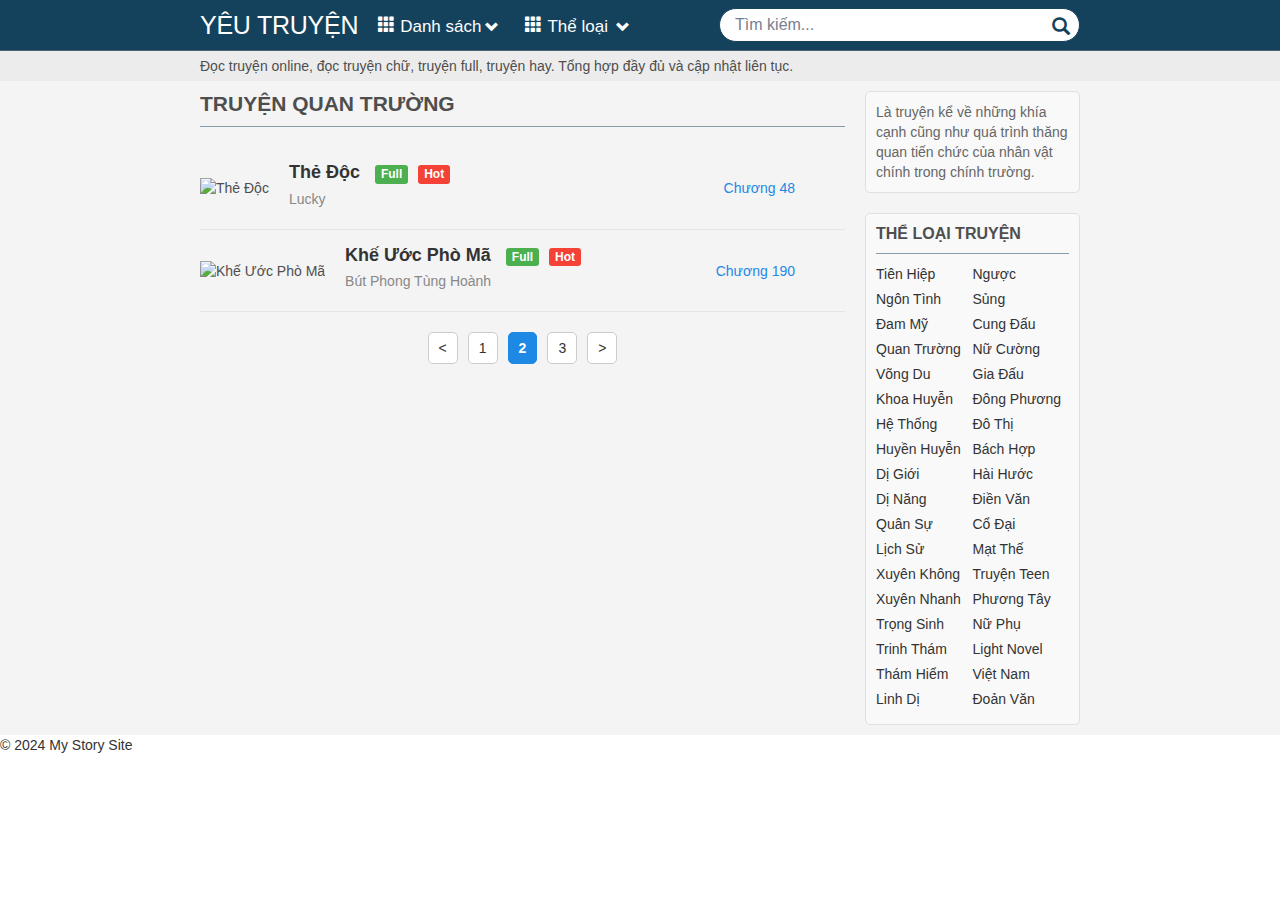
==== commit bbf46257: "v10" ====
--- a/category_detail.html
+++ b/category_detail.html
@@ -87,6 +87,13 @@
                             </div>
                             <!-- Add more story-item divs as needed -->
                         </div>
+                        <div class="pagination">
+                            <button>&lt;</button>
+                            <button class="">1</button>
+                            <button class="active">2</button>
+                            <button class="">3</button>
+                            <button>&gt;</button>
+                        </div>
                     </div>
                     <div class="right-column">
                         <div class="category-info">
--- a/styles/css/globals.css
+++ b/styles/css/globals.css
@@ -5006,6 +5006,7 @@
 }
 .main-body .container .category-detail .left-column .story-list .story-item img {
   margin-right: 20px;
+  max-width: 150px;
 }
 .main-body .container .category-detail .left-column .story-list .story-item .story-info {
   flex: 1;
@@ -5049,6 +5050,30 @@
   color: #1e88e5;
   text-decoration: none;
 }
+.main-body .container .category-detail .left-column .pagination {
+  display: flex;
+  justify-content: center;
+  align-items: center;
+  margin-top: 20px;
+}
+.main-body .container .category-detail .left-column .pagination button {
+  background-color: #fff;
+  border: 1px solid #ccc;
+  color: #333;
+  padding: 5px 10px;
+  margin: 0 5px;
+  border-radius: 5px;
+  cursor: pointer;
+}
+.main-body .container .category-detail .left-column .pagination button:hover {
+  background-color: #f0f0f0;
+}
+.main-body .container .category-detail .left-column .pagination button.active {
+  background-color: #1e88e5;
+  color: #fff;
+  font-weight: bold;
+  border-color: #1e88e5;
+}
 .main-body .container .category-detail .right-column {
   flex: 1;
   margin-left: 20px;
